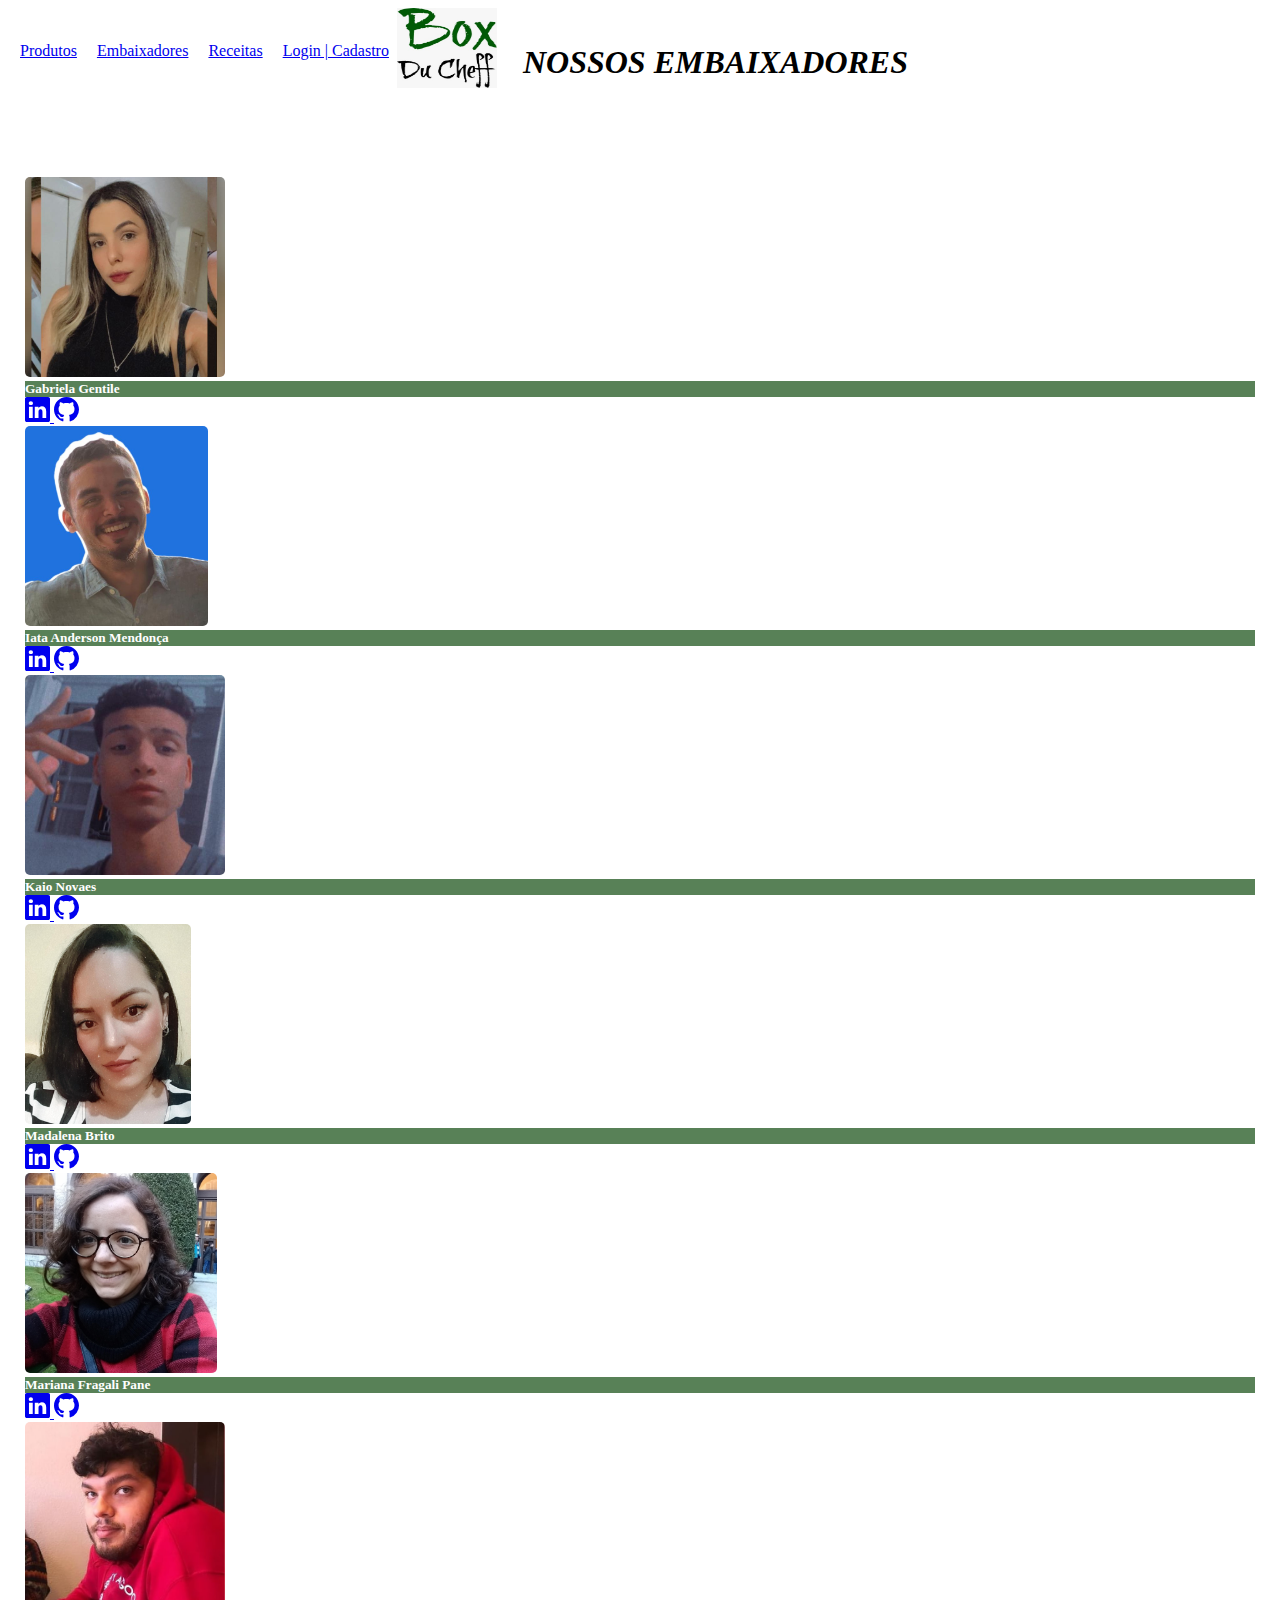
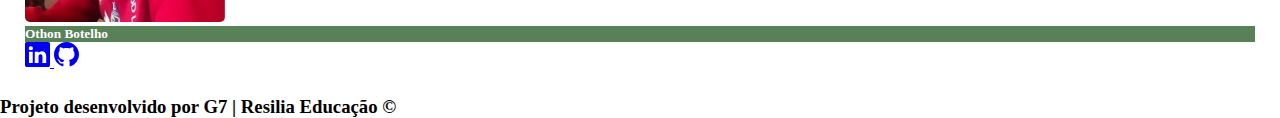
==== index.html @ c8bbc03e "inserção do footer" ====
<!DOCTYPE html>
<html lang="pt-br">
<head>
    <meta charset="UTF-8">
    <meta http-equiv="X-UA-Compatible" content="IE=edge">
    <meta name="viewport" content="width=device-width, initial-scale=1.0">
    <link rel="stylesheet" href="https://stackpath.bootstrapcdn.com/bootstrap/4.1.3/css/bootstrap.min.css" integrity="sha384-MCw98/SFnGE8fJT3GXwEOngsV7Zt27NXFoaoApmYm81iuXoPkFOJwJ8ERdknLPMO" crossorigin="anonymous">
    <link rel="stylesheet" href="css/style.css">
    <script src="https://cdn.jsdelivr.net/npm/@popperjs/core@2.10.2/dist/umd/popper.min.js" integrity="sha384-7+zCNj/IqJ95wo16oMtfsKbZ9ccEh31eOz1HGyDuCQ6wgnyJNSYdrPa03rtR1zdB" crossorigin="anonymous"></script>
    <script src="https://cdn.jsdelivr.net/npm/bootstrap@5.1.3/dist/js/bootstrap.min.js" integrity="sha384-QJHtvGhmr9XOIpI6YVutG+2QOK9T+ZnN4kzFN1RtK3zEFEIsxhlmWl5/YESvpZ13" crossorigin="anonymous"></script>
    <title>Embaixadores Du Cheff</title>
</head>
<body>
    <div>

        <header>
            <!---CONTEUDO DA TOPBAR===========-->
            <div class="topbarcontainer">
                <div class="box1">
                    <div class="texto">
                        <a id="produtos" href="#">Produtos</a>
                    </div>
                </div>
                <!----===================------>
                <div class="box2">
                    <div class="texto">
                        <a id="embaixadores" href="#">Embaixadores</a>
                    </div>
                </div>
                <!--======================-->
                <div class="box3">
                    <div class="texto">
                        <a id="receitas" href="#">Receitas</a>
                    </div>
                </div>
                <!--============================-->
                <div class="box4">
                    <div class="texto">
                        <a id="cadastro" href="#">Login | Cadastro</a>
                    </div>
                </div>
                <!--FIM DO CONTEUDO DA TOPBAR =========================-->
            </div>     
        </header>
        
        <div class="conteudo-box">
            <div class="imagem">
                <img src="Imagens/logo.jpeg" alt="" class="box-chef">
            </div>
            <div class="texto">
                <h1><i> NOSSOS EMBAIXADORES</i></h1>
            </div>
        </div>


        <div class="card-deck">

            
            <div class="card border border-success">
                <img class="card-img-top" src="Imagens/Embaixadores/Gabriela.jpeg" height="200" alt="Gabriela">
                <div class="card-body">
                <h5 class="card-title">Gabriela Gentile</h5>
                <!-- <p class="card-text">Este é um card maior com suporte a texto embaixo, que funciona como uma introdução a um conteúdo adicional. Este conteúdo é um pouco maior, para demonstração.</p> -->
                </div>
                <div class="card-footer">
                    <a href="https://www.linkedin.com/in/gabriela-gentile-5a6844150/" target="_blank">
                        <svg xmlns="https://www.w3.org/2000/svg" width="25" height="25" fill="currentColor" class="bi bi-linkedin" viewBox="0 0 16 16">
                            <path d="M0 1.146C0 .513.526 0 1.175 0h13.65C15.474 0 16 .513 16 1.146v13.708c0 .633-.526 1.146-1.175 1.146H1.175C.526 16 0 15.487 0 14.854V1.146zm4.943 12.248V6.169H2.542v7.225h2.401zm-1.2-8.212c.837 0 1.358-.554 1.358-1.248-.015-.709-.52-1.248-1.342-1.248-.822 0-1.359.54-1.359 1.248 0 .694.521 1.248 1.327 1.248h.016zm4.908 8.212V9.359c0-.216.016-.432.08-.586.173-.431.568-.878 1.232-.878.869 0 1.216.662 1.216 1.634v3.865h2.401V9.25c0-2.22-1.184-3.252-2.764-3.252-1.274 0-1.845.7-2.165 1.193v.025h-.016a5.54 5.54 0 0 1 .016-.025V6.169h-2.4c.03.678 0 7.225 0 7.225h2.4z"/>
                        </svg>
                    </a>
                    <a href="https://github.com/gabrielagentile" target="_blank">
                        <svg xmlns="http://www.w3.org/2000/svg" width="25" height="25" fill="currentColor" class="bi bi-github" viewBox="0 0 16 16">
                            <path d="M8 0C3.58 0 0 3.58 0 8c0 3.54 2.29 6.53 5.47 7.59.4.07.55-.17.55-.38 0-.19-.01-.82-.01-1.49-2.01.37-2.53-.49-2.69-.94-.09-.23-.48-.94-.82-1.13-.28-.15-.68-.52-.01-.53.63-.01 1.08.58 1.23.82.72 1.21 1.87.87 2.33.66.07-.52.28-.87.51-1.07-1.78-.2-3.64-.89-3.64-3.95 0-.87.31-1.59.82-2.15-.08-.2-.36-1.02.08-2.12 0 0 .67-.21 2.2.82.64-.18 1.32-.27 2-.27.68 0 1.36.09 2 .27 1.53-1.04 2.2-.82 2.2-.82.44 1.1.16 1.92.08 2.12.51.56.82 1.27.82 2.15 0 3.07-1.87 3.75-3.65 3.95.29.25.54.73.54 1.48 0 1.07-.01 1.93-.01 2.2 0 .21.15.46.55.38A8.012 8.012 0 0 0 16 8c0-4.42-3.58-8-8-8z"/>
                        </svg>
                    </a>
                </div>
            </div>

            <div class="card border border-success">
                <img class="card-img-top" src="Imagens/Embaixadores/Iata.jpeg" height="200" alt="Iata Anderson">
                <div class="card-body">
                <h5 class="card-title">Iata Anderson Mendonça</h5>
                <!-- <p class="card-text">Este é um card maior com suporte a texto embaixo, que funciona como uma introdução a um conteúdo adicional. Este conteúdo é um pouco maior, para demonstração.</p> -->
                </div>
                <div class="card-footer">
                    <a href="https://www.linkedin.com/in/iata-mendon%C3%A7a/" target="_blank">
                        <svg xmlns="https://www.w3.org/2000/svg" width="25" height="25" fill="currentColor" class="bi bi-linkedin" viewBox="0 0 16 16">
                            <path d="M0 1.146C0 .513.526 0 1.175 0h13.65C15.474 0 16 .513 16 1.146v13.708c0 .633-.526 1.146-1.175 1.146H1.175C.526 16 0 15.487 0 14.854V1.146zm4.943 12.248V6.169H2.542v7.225h2.401zm-1.2-8.212c.837 0 1.358-.554 1.358-1.248-.015-.709-.52-1.248-1.342-1.248-.822 0-1.359.54-1.359 1.248 0 .694.521 1.248 1.327 1.248h.016zm4.908 8.212V9.359c0-.216.016-.432.08-.586.173-.431.568-.878 1.232-.878.869 0 1.216.662 1.216 1.634v3.865h2.401V9.25c0-2.22-1.184-3.252-2.764-3.252-1.274 0-1.845.7-2.165 1.193v.025h-.016a5.54 5.54 0 0 1 .016-.025V6.169h-2.4c.03.678 0 7.225 0 7.225h2.4z"/>
                        </svg>
                    </a>
                    <a href="https://github.com/IataAnderson" target="_blank">
                        <svg xmlns="http://www.w3.org/2000/svg" width="25" height="25" fill="currentColor" class="bi bi-github" viewBox="0 0 16 16">
                            <path d="M8 0C3.58 0 0 3.58 0 8c0 3.54 2.29 6.53 5.47 7.59.4.07.55-.17.55-.38 0-.19-.01-.82-.01-1.49-2.01.37-2.53-.49-2.69-.94-.09-.23-.48-.94-.82-1.13-.28-.15-.68-.52-.01-.53.63-.01 1.08.58 1.23.82.72 1.21 1.87.87 2.33.66.07-.52.28-.87.51-1.07-1.78-.2-3.64-.89-3.64-3.95 0-.87.31-1.59.82-2.15-.08-.2-.36-1.02.08-2.12 0 0 .67-.21 2.2.82.64-.18 1.32-.27 2-.27.68 0 1.36.09 2 .27 1.53-1.04 2.2-.82 2.2-.82.44 1.1.16 1.92.08 2.12.51.56.82 1.27.82 2.15 0 3.07-1.87 3.75-3.65 3.95.29.25.54.73.54 1.48 0 1.07-.01 1.93-.01 2.2 0 .21.15.46.55.38A8.012 8.012 0 0 0 16 8c0-4.42-3.58-8-8-8z"/>
                        </svg>
                    </a>
                </div>
            </div>

            <div class="card border border-success">
                <img class="card-img-top" src="Imagens/Embaixadores/Kaio.jpeg" height="200" alt="Kaio Novaes">
                <div class="card-body">
                <h5 class="card-title">Kaio Novaes</h5>
                <!-- <p class="card-text">Este é um card maior com suporte a texto embaixo, que funciona como uma introdução a um conteúdo adicional. Este conteúdo é um pouco maior, para demonstração.</p> -->
                </div>
                <div class="card-footer">
                    <a href="https://www.linkedin.com/in/kaio-novais-1085a9200/" target="_blank">
                        <svg xmlns="https://www.w3.org/2000/svg" width="25" height="25" fill="currentColor" class="bi bi-linkedin" viewBox="0 0 16 16">
                            <path d="M0 1.146C0 .513.526 0 1.175 0h13.65C15.474 0 16 .513 16 1.146v13.708c0 .633-.526 1.146-1.175 1.146H1.175C.526 16 0 15.487 0 14.854V1.146zm4.943 12.248V6.169H2.542v7.225h2.401zm-1.2-8.212c.837 0 1.358-.554 1.358-1.248-.015-.709-.52-1.248-1.342-1.248-.822 0-1.359.54-1.359 1.248 0 .694.521 1.248 1.327 1.248h.016zm4.908 8.212V9.359c0-.216.016-.432.08-.586.173-.431.568-.878 1.232-.878.869 0 1.216.662 1.216 1.634v3.865h2.401V9.25c0-2.22-1.184-3.252-2.764-3.252-1.274 0-1.845.7-2.165 1.193v.025h-.016a5.54 5.54 0 0 1 .016-.025V6.169h-2.4c.03.678 0 7.225 0 7.225h2.4z"/>
                        </svg>
                    </a>
                    <a href="https://github.com/kaio-novais" target="_blank">
                        <svg xmlns="http://www.w3.org/2000/svg" width="25" height="25" fill="currentColor" class="bi bi-github" viewBox="0 0 16 16">
                            <path d="M8 0C3.58 0 0 3.58 0 8c0 3.54 2.29 6.53 5.47 7.59.4.07.55-.17.55-.38 0-.19-.01-.82-.01-1.49-2.01.37-2.53-.49-2.69-.94-.09-.23-.48-.94-.82-1.13-.28-.15-.68-.52-.01-.53.63-.01 1.08.58 1.23.82.72 1.21 1.87.87 2.33.66.07-.52.28-.87.51-1.07-1.78-.2-3.64-.89-3.64-3.95 0-.87.31-1.59.82-2.15-.08-.2-.36-1.02.08-2.12 0 0 .67-.21 2.2.82.64-.18 1.32-.27 2-.27.68 0 1.36.09 2 .27 1.53-1.04 2.2-.82 2.2-.82.44 1.1.16 1.92.08 2.12.51.56.82 1.27.82 2.15 0 3.07-1.87 3.75-3.65 3.95.29.25.54.73.54 1.48 0 1.07-.01 1.93-.01 2.2 0 .21.15.46.55.38A8.012 8.012 0 0 0 16 8c0-4.42-3.58-8-8-8z"/>
                        </svg>
                    </a>
                </div>
            </div>

            <div class="card border border-success">
                <img class="card-img-top" src="Imagens/Embaixadores/madalena.jpg" height="200" alt="Madalena Brito">
                <div class="card-body">
                <h5 class="card-title">Madalena Brito</h5>
                <!-- <p class="card-text">Este é um card maior com suporte a texto embaixo, que funciona como uma introdução a um conteúdo adicional. Este conteúdo é um pouco maior, para demonstração.</p> -->
                </div>
                <div class="card-footer">
                    <a href="https://www.linkedin.com/in/madalena-brito-b65a54213/" target="_blank">
                        <svg xmlns="https://www.w3.org/2000/svg" width="25" height="25" fill="currentColor" class="bi bi-linkedin" viewBox="0 0 16 16">
                            <path d="M0 1.146C0 .513.526 0 1.175 0h13.65C15.474 0 16 .513 16 1.146v13.708c0 .633-.526 1.146-1.175 1.146H1.175C.526 16 0 15.487 0 14.854V1.146zm4.943 12.248V6.169H2.542v7.225h2.401zm-1.2-8.212c.837 0 1.358-.554 1.358-1.248-.015-.709-.52-1.248-1.342-1.248-.822 0-1.359.54-1.359 1.248 0 .694.521 1.248 1.327 1.248h.016zm4.908 8.212V9.359c0-.216.016-.432.08-.586.173-.431.568-.878 1.232-.878.869 0 1.216.662 1.216 1.634v3.865h2.401V9.25c0-2.22-1.184-3.252-2.764-3.252-1.274 0-1.845.7-2.165 1.193v.025h-.016a5.54 5.54 0 0 1 .016-.025V6.169h-2.4c.03.678 0 7.225 0 7.225h2.4z"/>
                        </svg>
                    </a>
                    <a href="https://github.com/Mada-k" target="_blank">
                        <svg xmlns="http://www.w3.org/2000/svg" width="25" height="25" fill="currentColor" class="bi bi-github" viewBox="0 0 16 16">
                            <path d="M8 0C3.58 0 0 3.58 0 8c0 3.54 2.29 6.53 5.47 7.59.4.07.55-.17.55-.38 0-.19-.01-.82-.01-1.49-2.01.37-2.53-.49-2.69-.94-.09-.23-.48-.94-.82-1.13-.28-.15-.68-.52-.01-.53.63-.01 1.08.58 1.23.82.72 1.21 1.87.87 2.33.66.07-.52.28-.87.51-1.07-1.78-.2-3.64-.89-3.64-3.95 0-.87.31-1.59.82-2.15-.08-.2-.36-1.02.08-2.12 0 0 .67-.21 2.2.82.64-.18 1.32-.27 2-.27.68 0 1.36.09 2 .27 1.53-1.04 2.2-.82 2.2-.82.44 1.1.16 1.92.08 2.12.51.56.82 1.27.82 2.15 0 3.07-1.87 3.75-3.65 3.95.29.25.54.73.54 1.48 0 1.07-.01 1.93-.01 2.2 0 .21.15.46.55.38A8.012 8.012 0 0 0 16 8c0-4.42-3.58-8-8-8z"/>
                        </svg>
                    </a>
                </div>
            </div>
            
            <div class="card border border-success">
                <img class="card-img-top" src="Imagens/Embaixadores/Mariana.jpg" height="200" alt="Mariana Pane">
                <div class="card-body">
                <h5 class="card-title">Mariana Fragali Pane</h5>
                <!-- <p class="card-text">Este é um card maior com suporte a texto embaixo, que funciona como uma introdução a um conteúdo adicional. Este conteúdo é um pouco maior, para demonstração.</p> -->
                </div>
                <div class="card-footer">
                    <a href="https://www.linkedin.com/in/mariana-fragali-pane-b0b686b7/" target="_blank">
                        <svg xmlns="https://www.w3.org/2000/svg" width="25" height="25" fill="currentColor" class="bi bi-linkedin" viewBox="0 0 16 16">
                            <path d="M0 1.146C0 .513.526 0 1.175 0h13.65C15.474 0 16 .513 16 1.146v13.708c0 .633-.526 1.146-1.175 1.146H1.175C.526 16 0 15.487 0 14.854V1.146zm4.943 12.248V6.169H2.542v7.225h2.401zm-1.2-8.212c.837 0 1.358-.554 1.358-1.248-.015-.709-.52-1.248-1.342-1.248-.822 0-1.359.54-1.359 1.248 0 .694.521 1.248 1.327 1.248h.016zm4.908 8.212V9.359c0-.216.016-.432.08-.586.173-.431.568-.878 1.232-.878.869 0 1.216.662 1.216 1.634v3.865h2.401V9.25c0-2.22-1.184-3.252-2.764-3.252-1.274 0-1.845.7-2.165 1.193v.025h-.016a5.54 5.54 0 0 1 .016-.025V6.169h-2.4c.03.678 0 7.225 0 7.225h2.4z"/>
                        </svg>
                    </a>
                    <a href="https://github.com/marifpane" target="_blank">
                        <svg xmlns="http://www.w3.org/2000/svg" width="25" height="25" fill="currentColor" class="bi bi-github" viewBox="0 0 16 16">
                            <path d="M8 0C3.58 0 0 3.58 0 8c0 3.54 2.29 6.53 5.47 7.59.4.07.55-.17.55-.38 0-.19-.01-.82-.01-1.49-2.01.37-2.53-.49-2.69-.94-.09-.23-.48-.94-.82-1.13-.28-.15-.68-.52-.01-.53.63-.01 1.08.58 1.23.82.72 1.21 1.87.87 2.33.66.07-.52.28-.87.51-1.07-1.78-.2-3.64-.89-3.64-3.95 0-.87.31-1.59.82-2.15-.08-.2-.36-1.02.08-2.12 0 0 .67-.21 2.2.82.64-.18 1.32-.27 2-.27.68 0 1.36.09 2 .27 1.53-1.04 2.2-.82 2.2-.82.44 1.1.16 1.92.08 2.12.51.56.82 1.27.82 2.15 0 3.07-1.87 3.75-3.65 3.95.29.25.54.73.54 1.48 0 1.07-.01 1.93-.01 2.2 0 .21.15.46.55.38A8.012 8.012 0 0 0 16 8c0-4.42-3.58-8-8-8z"/>
                        </svg>
                    </a>                
                </div>
            </div>
            
            <div class="card border border-success">
                <img class="card-img-top" src="Imagens/Embaixadores/Othon.jpeg" height="200" alt="Othon Botelho">
                <div class="card-body">
                    <h5 class="card-title">Othon Botelho</h5>
                    <!-- <p class="card-text">Este é um card maior com suporte a texto embaixo, que funciona como uma introdução a um conteúdo adicional. Este conteúdo é um pouco maior, para demonstração.</p> -->
                </div>
                <div class="card-footer">
                    <a href="https://www.linkedin.com/in/othon-botelho-1b0972216/" target="_blank">
                        <svg xmlns="https://www.w3.org/2000/svg" width="25" height="25" fill="currentColor" class="bi bi-linkedin" viewBox="0 0 16 16">
                            <path d="M0 1.146C0 .513.526 0 1.175 0h13.65C15.474 0 16 .513 16 1.146v13.708c0 .633-.526 1.146-1.175 1.146H1.175C.526 16 0 15.487 0 14.854V1.146zm4.943 12.248V6.169H2.542v7.225h2.401zm-1.2-8.212c.837 0 1.358-.554 1.358-1.248-.015-.709-.52-1.248-1.342-1.248-.822 0-1.359.54-1.359 1.248 0 .694.521 1.248 1.327 1.248h.016zm4.908 8.212V9.359c0-.216.016-.432.08-.586.173-.431.568-.878 1.232-.878.869 0 1.216.662 1.216 1.634v3.865h2.401V9.25c0-2.22-1.184-3.252-2.764-3.252-1.274 0-1.845.7-2.165 1.193v.025h-.016a5.54 5.54 0 0 1 .016-.025V6.169h-2.4c.03.678 0 7.225 0 7.225h2.4z"/>
                        </svg>
                    </a>
                    <a href="https://github.com/Othonosb" target="_blank">
                        <svg xmlns="http://www.w3.org/2000/svg" width="25" height="25" fill="currentColor" class="bi bi-github" viewBox="0 0 16 16">
                            <path d="M8 0C3.58 0 0 3.58 0 8c0 3.54 2.29 6.53 5.47 7.59.4.07.55-.17.55-.38 0-.19-.01-.82-.01-1.49-2.01.37-2.53-.49-2.69-.94-.09-.23-.48-.94-.82-1.13-.28-.15-.68-.52-.01-.53.63-.01 1.08.58 1.23.82.72 1.21 1.87.87 2.33.66.07-.52.28-.87.51-1.07-1.78-.2-3.64-.89-3.64-3.95 0-.87.31-1.59.82-2.15-.08-.2-.36-1.02.08-2.12 0 0 .67-.21 2.2.82.64-.18 1.32-.27 2-.27.68 0 1.36.09 2 .27 1.53-1.04 2.2-.82 2.2-.82.44 1.1.16 1.92.08 2.12.51.56.82 1.27.82 2.15 0 3.07-1.87 3.75-3.65 3.95.29.25.54.73.54 1.48 0 1.07-.01 1.93-.01 2.2 0 .21.15.46.55.38A8.012 8.012 0 0 0 16 8c0-4.42-3.58-8-8-8z"/>
                        </svg>
                    </a>
                </div>
            </div>

        </div>
        
    </div>

    <footer>
        <div class="txt">
            <h3>Projeto desenvolvido por G7 | Resilia Educação &copy;</h3>
        </div>
    </footer>
    
</body>
</html>
---- css/style.css ----
*{
    margin: 0;
    padding: 0;
    box-sizing: border-box;
    font-family: 'open Sans', 'sans-serif';
}

.conteudo-box {
    display: table;
    text-align: center;
    margin: 12px 6px 6px 6px;
    padding: 2px;
}

.imagem {
    display: table-cell;
    float: left;
    margin: -6px 6px -6px 6px;
 }


 .box-chef {
    width: 100px;
    height: 80px;
}

.texto { 
    display: table-cell;
    float: left;
    margin-top: 30px;
    margin-left: 20px;
}

/* .tituloPrincipal{
    margin-top: 5%;
    padding-left: 25px;
    color: green;
    text-shadow: 2px 2px 5px green;
} */

.card{
    border-radius: 20px;
}

.card-img-top{
    border-radius: 5px;
}

.card-deck{
    padding: 25px;
    margin-top: 5%;
    color: white;
    border-radius: 20px;
}

.card-body{
    background: rgb(88, 129, 87);
    
}
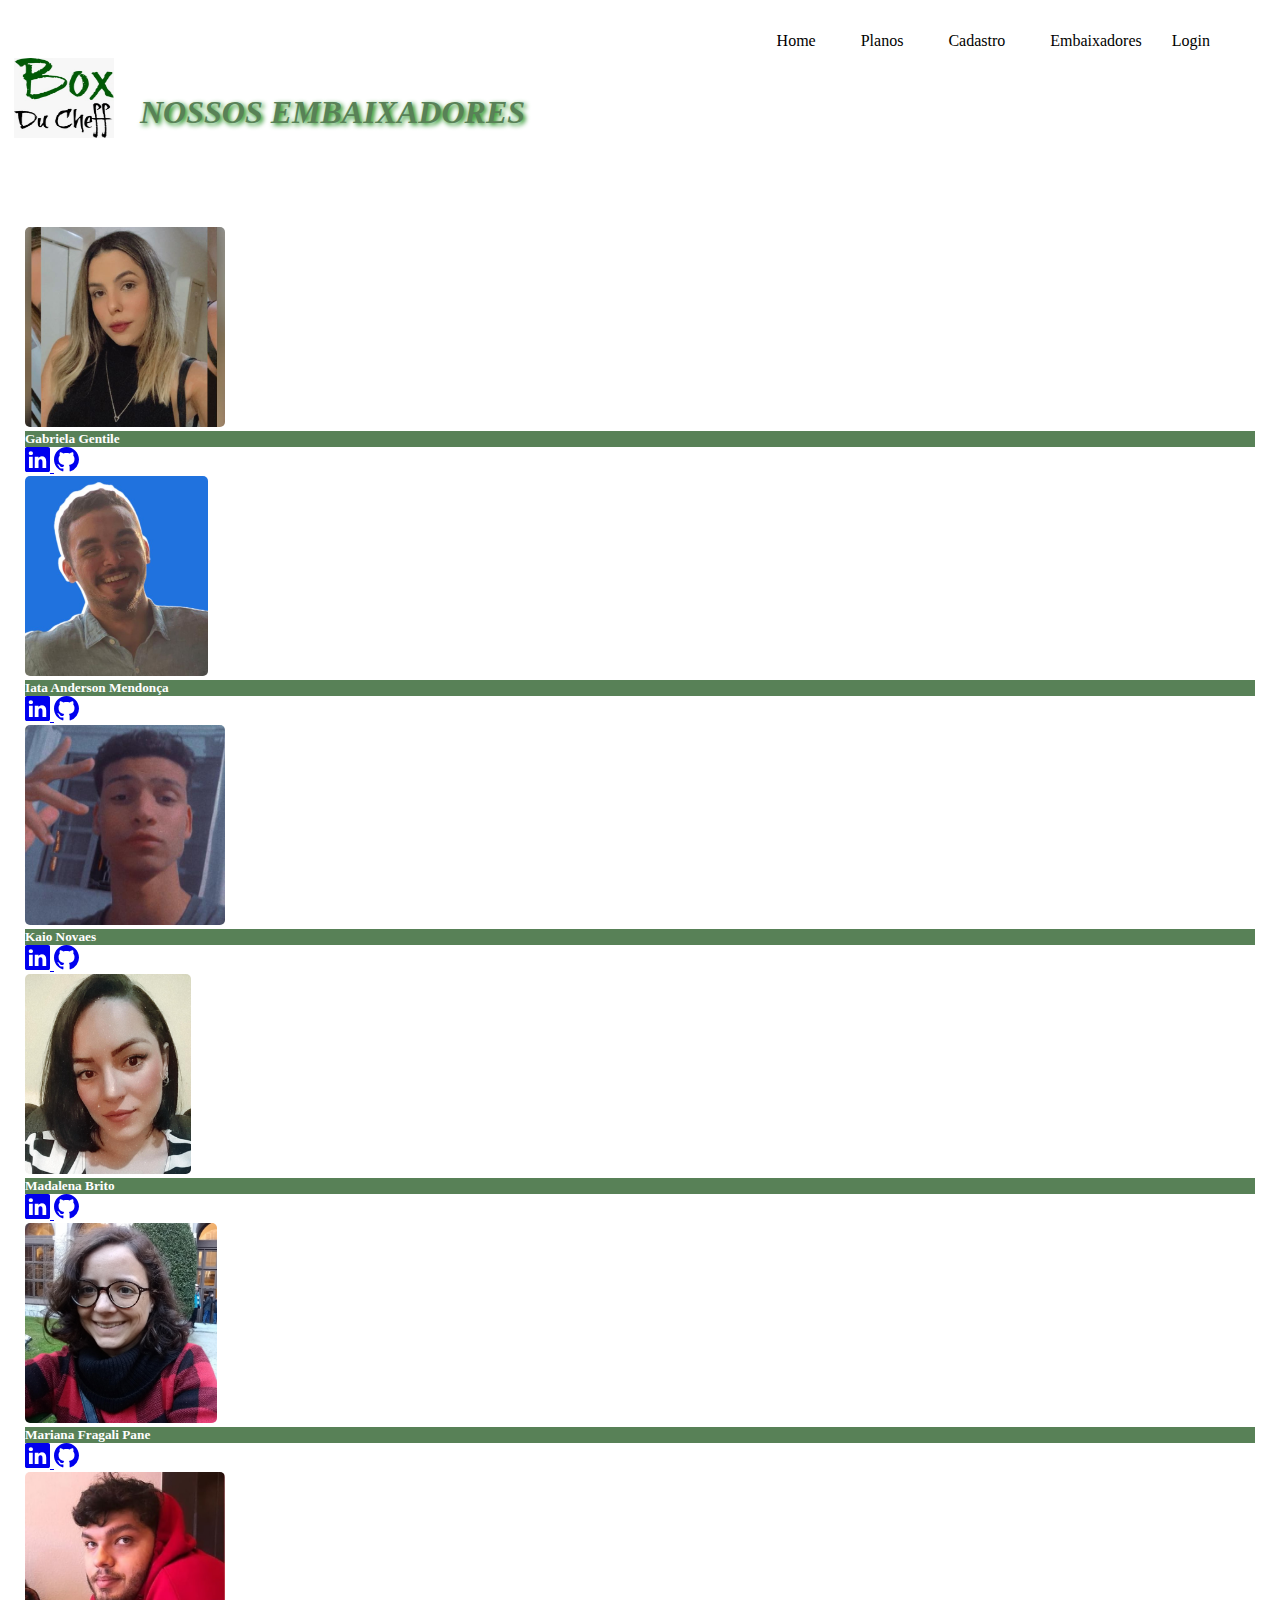
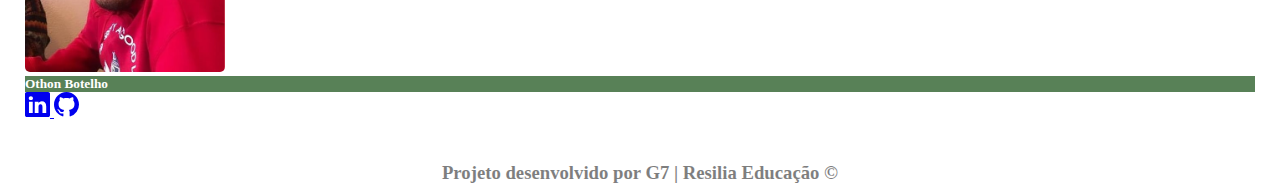
==== commit 400dc9ee: "troca da ordem do topbar" ====
--- a/index.html
+++ b/index.html
@@ -18,25 +18,31 @@
             <div class="topbarcontainer">
                 <div class="box1">
                     <div class="texto">
-                        <a id="produtos" href="#">Produtos</a>
+                        <a id="home" href="#">Home</a>
                     </div>
                 </div>
                 <!----===================------>
                 <div class="box2">
                     <div class="texto">
-                        <a id="embaixadores" href="#">Embaixadores</a>
+                        <a id="planos" href="#">Planos</a>
                     </div>
                 </div>
                 <!--======================-->
                 <div class="box3">
                     <div class="texto">
-                        <a id="receitas" href="#">Receitas</a>
+                        <a id="Cadastro" href="#">Cadastro</a>
                     </div>
                 </div>
                 <!--============================-->
                 <div class="box4">
                     <div class="texto">
-                        <a id="cadastro" href="#">Login | Cadastro</a>
+                        <a id="embaixadores" href="#">Embaixadores</a>
+                    </div>
+                </div>
+                <!--============================-->
+                <div class="box4">
+                    <div class="texto">
+                        <a id="login" href="#">Login</a>
                     </div>
                 </div>
                 <!--FIM DO CONTEUDO DA TOPBAR =========================-->
@@ -47,7 +53,7 @@
             <div class="imagem">
                 <img src="Imagens/logo.jpeg" alt="" class="box-chef">
             </div>
-            <div class="texto">
+            <div class="tituloPrincipal">
                 <h1><i> NOSSOS EMBAIXADORES</i></h1>
             </div>
         </div>
@@ -185,6 +191,6 @@
             <h3>Projeto desenvolvido por G7 | Resilia Educação &copy;</h3>
         </div>
     </footer>
-    
+
 </body>
 </html>--- a/css/style.css
+++ b/css/style.css
@@ -3,6 +3,53 @@
     padding: 0;
     box-sizing: border-box;
     font-family: 'open Sans', 'sans-serif';
+}
+
+/**=========Conteudo topBar ===============*/
+
+.topbarcontainer{
+    justify-content: flex-end;
+    display: flex;
+    margin-top: 2rem;
+    margin-right: 40px;
+}
+.texto{
+    font-size: 16px;
+    font-weight: 500;
+}
+.topbarcontainer a{
+
+    margin-right: 30px;
+    text-decoration: none;
+    color: black;
+}
+.topbarcontainer a:hover{
+    color: rgb(7, 250, 47);
+    text-decoration: underline;
+}
+
+.box1{
+    margin-right: 15px;
+    transition: 0.5s;
+    border-radius: 7px;
+    align-items: center;
+    justify-content: center;
+}
+
+.box2{
+    margin-right: 15px;
+    transition: 0.5s;
+    border-radius: 7px;
+    align-items: center;
+    justify-content: center;
+}
+
+.box3{
+    margin-right: 15px;
+    transition: 0.5s;
+    border-radius: 7px;
+    align-items: center;
+    justify-content: center;
 }
 
 .conteudo-box {
@@ -24,11 +71,13 @@
     height: 80px;
 }
 
-.texto { 
+.tituloPrincipal{ 
     display: table-cell;
     float: left;
     margin-top: 30px;
     margin-left: 20px;
+    color: rgb(88, 129, 87);
+    text-shadow: 2px 2px 5px green;
 }
 
 /* .tituloPrincipal{
@@ -57,3 +106,18 @@
     background: rgb(88, 129, 87);
     
 }
+
+/*==== FOOTER CONTENT ======*/
+.txt{
+    display: flex;
+    justify-content: center;
+    height: 50px;
+    background-color: white;
+}
+.txt h3{
+    margin-top: 16px;
+    color: black;
+    opacity: 50%;
+}
+/*===== FOOTER END CONTENT =======*/
+
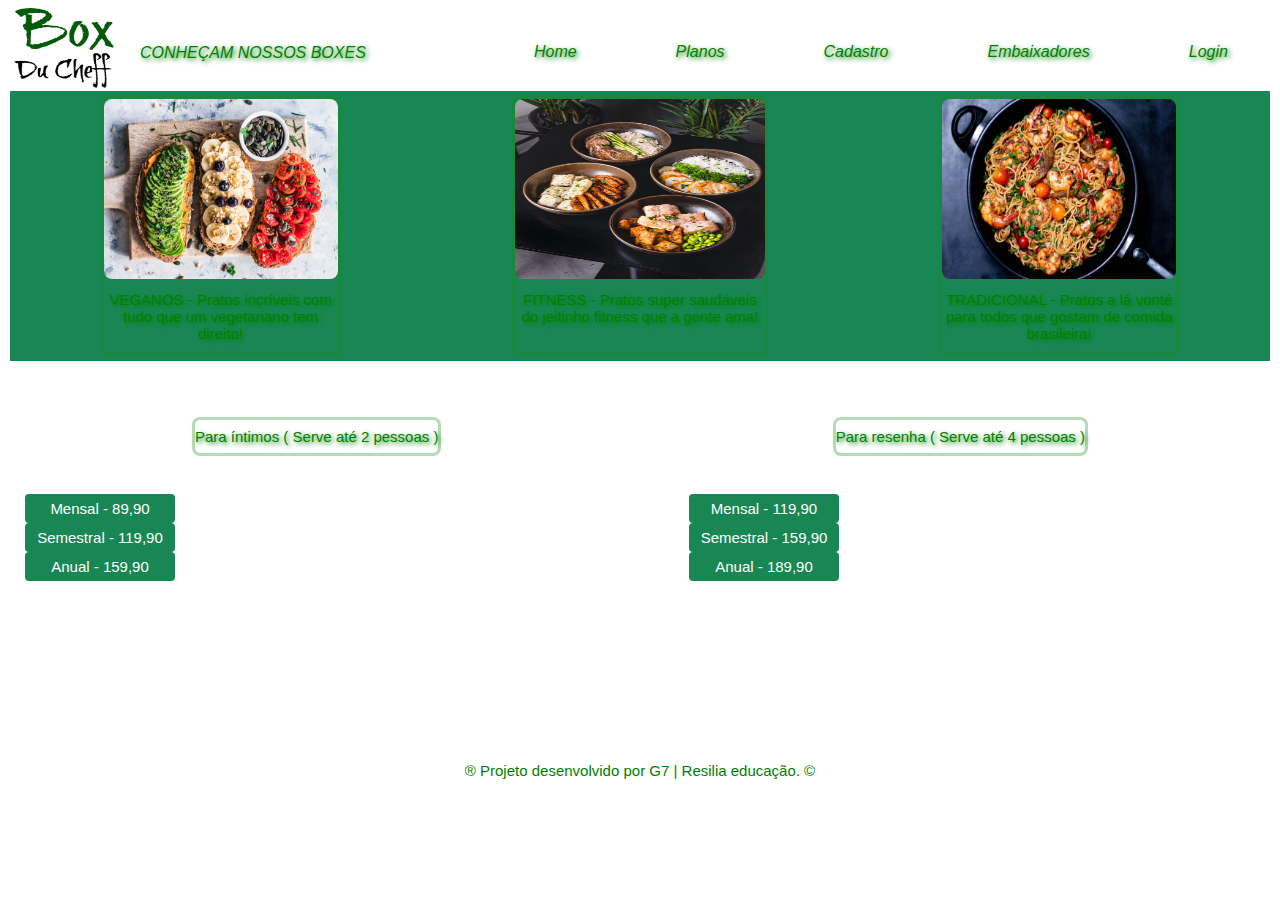
==== commit c32e49cd: "Atualizando nav bar no html e css" ====
--- a/index.html
+++ b/index.html
@@ -1,196 +1,138 @@
 <!DOCTYPE html>
 <html lang="pt-br">
+
 <head>
     <meta charset="UTF-8">
     <meta http-equiv="X-UA-Compatible" content="IE=edge">
     <meta name="viewport" content="width=device-width, initial-scale=1.0">
-    <link rel="stylesheet" href="https://stackpath.bootstrapcdn.com/bootstrap/4.1.3/css/bootstrap.min.css" integrity="sha384-MCw98/SFnGE8fJT3GXwEOngsV7Zt27NXFoaoApmYm81iuXoPkFOJwJ8ERdknLPMO" crossorigin="anonymous">
-    <link rel="stylesheet" href="css/style.css">
-    <script src="https://cdn.jsdelivr.net/npm/@popperjs/core@2.10.2/dist/umd/popper.min.js" integrity="sha384-7+zCNj/IqJ95wo16oMtfsKbZ9ccEh31eOz1HGyDuCQ6wgnyJNSYdrPa03rtR1zdB" crossorigin="anonymous"></script>
-    <script src="https://cdn.jsdelivr.net/npm/bootstrap@5.1.3/dist/js/bootstrap.min.js" integrity="sha384-QJHtvGhmr9XOIpI6YVutG+2QOK9T+ZnN4kzFN1RtK3zEFEIsxhlmWl5/YESvpZ13" crossorigin="anonymous"></script>
-    <title>Embaixadores Du Cheff</title>
+    <link href="https://cdn.jsdelivr.net/npm/bootstrap@5.1.3/dist/css/bootstrap.min.css" rel="stylesheet"
+        integrity="sha384-1BmE4kWBq78iYhFldvKuhfTAU6auU8tT94WrHftjDbrCEXSU1oBoqyl2QvZ6jIW3" crossorigin="anonymous">
+    <script src="https://cdn.jsdelivr.net/npm/@popperjs/core@2.10.2/dist/umd/popper.min.js"
+        integrity="sha384-7+zCNj/IqJ95wo16oMtfsKbZ9ccEh31eOz1HGyDuCQ6wgnyJNSYdrPa03rtR1zdB" crossorigin="anonymous">
+    </script>
+    <script src="https://cdn.jsdelivr.net/npm/bootstrap@5.1.3/dist/js/bootstrap.min.js"
+        integrity="sha384-QJHtvGhmr9XOIpI6YVutG+2QOK9T+ZnN4kzFN1RtK3zEFEIsxhlmWl5/YESvpZ13" crossorigin="anonymous">
+    </script>
+    <link rel="preconnect" href="https://fonts.googleapis.com">
+    <link rel="preconnect" href="https://fonts.gstatic.com" crossorigin>
+    <link rel="stylesheet" href="style.css">
+    <title>Planos</title>
 </head>
+
 <body>
-    <div>
-
+    <br>
+    <main>
+        <div class="conteudo-box">
+            <div class="imagem">
+                <img src="logo.png" alt="" class="box-chef">
+            </div>
+            <div class="texto">
+                <h1><i>CONHEÇAM NOSSOS BOXES</i></h1>
+            </div>
+        </div>
         <header>
             <!---CONTEUDO DA TOPBAR===========-->
             <div class="topbarcontainer">
                 <div class="box1">
                     <div class="texto">
-                        <a id="home" href="#">Home</a>
+                        <a id="home" href="#"><i> Home</i></a>
                     </div>
                 </div>
                 <!----===================------>
                 <div class="box2">
                     <div class="texto">
-                        <a id="planos" href="#">Planos</a>
+                        <a id="planos" href="#"> <i>Planos</i></a>
                     </div>
                 </div>
                 <!--======================-->
                 <div class="box3">
                     <div class="texto">
-                        <a id="Cadastro" href="#">Cadastro</a>
+                        <a id="cadastro" href="#"> <i>Cadastro</i></a>
                     </div>
                 </div>
                 <!--============================-->
                 <div class="box4">
                     <div class="texto">
-                        <a id="embaixadores" href="#">Embaixadores</a>
+                        <a id="embaixadores" href="#"><i>Embaixadores</i> </a>
                     </div>
                 </div>
                 <!--============================-->
-                <div class="box4">
+                <div class="box5">
                     <div class="texto">
-                        <a id="login" href="#">Login</a>
+                        <a id="login" href="#"><i>Login</i></a>
                     </div>
                 </div>
                 <!--FIM DO CONTEUDO DA TOPBAR =========================-->
-            </div>     
+            </div>
         </header>
-        
-        <div class="conteudo-box">
-            <div class="imagem">
-                <img src="Imagens/logo.jpeg" alt="" class="box-chef">
+        <br>
+        <div class="box-pratos">
+            <!-- card é para alterar o card inteiro -->
+            <div class="card" style="width: 15rem;">
+                <!-- card-img-top é pra mexer na imagem -->
+                <img src="pratoVegeta.jpg" class="card-img-top" alt="Vegetariano">
+                <!-- card vegetariano mexe na caixa de texto -->
+                <div class="card-vegetariano">
+                    <!-- card text mexe no próprio texto -->
+                    <p class="card-text">
+                        VEGANOS -
+                        Pratos incríveis com tudo que um vegetariano tem direito!</p>
+                </div>
             </div>
-            <div class="tituloPrincipal">
-                <h1><i> NOSSOS EMBAIXADORES</i></h1>
+            <br>
+            <div class="card" style="width: 16rem;">
+                <img src="pratoFitness.jpg" class="card-img-top" alt="Fitness">
+                <div class="card-fitness">
+                    <p class="card-text">
+                        FITNESS -
+                        Pratos super saudáveis do jeitinho fitness que a gente ama!
+                    </p>
+                </div>
+            </div>
+            <br>
+            <div class="card" style="width: 15rem;">
+                <img src="pratoTradicional.jpg" class="card-img-top" alt="Tradicional">
+                <div class="card-tradicional">
+                    <p class="card-text">
+                        TRADICIONAL -
+                        Pratos a lá vonté para todos que gostam de comida brasileira!
+                    </p>
+                </div>
+            </div>
+        </div>
+        <br> <br>
+        <div class="box-perfil">
+            <div class="card-perfil">
+                <p class="card-text">
+                    Para íntimos ( Serve até 2 pessoas )
+                </p>
+            </div>
+            <div class="card-perfil">
+                <p class="card-text"> Para resenha ( Serve até 4 pessoas )</p>
+            </div>
+        </div>
+        <br>
+        <div class="container">
+            <div class="planos">
+                <p class="botao-planos" id="mensal">Mensal - 89,90 </p>
+                <p class="botao-planos">Semestral - 119,90 </p>
+                <p class="botao-planos">Anual - 159,90 </p>
+            </div>
+            <div class="planos">
+                <p class="botao-planos" id="mensal-dois">Mensal - 119,90 </p>
+                <p class="botao-planos"> Semestral - 159,90 </p>
+                <p class="botao-planos">Anual - 189,90</p>
             </div>
         </div>
 
-
-        <div class="card-deck">
-
-            
-            <div class="card border border-success">
-                <img class="card-img-top" src="Imagens/Embaixadores/Gabriela.jpeg" height="200" alt="Gabriela">
-                <div class="card-body">
-                <h5 class="card-title">Gabriela Gentile</h5>
-                <!-- <p class="card-text">Este é um card maior com suporte a texto embaixo, que funciona como uma introdução a um conteúdo adicional. Este conteúdo é um pouco maior, para demonstração.</p> -->
-                </div>
-                <div class="card-footer">
-                    <a href="https://www.linkedin.com/in/gabriela-gentile-5a6844150/" target="_blank">
-                        <svg xmlns="https://www.w3.org/2000/svg" width="25" height="25" fill="currentColor" class="bi bi-linkedin" viewBox="0 0 16 16">
-                            <path d="M0 1.146C0 .513.526 0 1.175 0h13.65C15.474 0 16 .513 16 1.146v13.708c0 .633-.526 1.146-1.175 1.146H1.175C.526 16 0 15.487 0 14.854V1.146zm4.943 12.248V6.169H2.542v7.225h2.401zm-1.2-8.212c.837 0 1.358-.554 1.358-1.248-.015-.709-.52-1.248-1.342-1.248-.822 0-1.359.54-1.359 1.248 0 .694.521 1.248 1.327 1.248h.016zm4.908 8.212V9.359c0-.216.016-.432.08-.586.173-.431.568-.878 1.232-.878.869 0 1.216.662 1.216 1.634v3.865h2.401V9.25c0-2.22-1.184-3.252-2.764-3.252-1.274 0-1.845.7-2.165 1.193v.025h-.016a5.54 5.54 0 0 1 .016-.025V6.169h-2.4c.03.678 0 7.225 0 7.225h2.4z"/>
-                        </svg>
-                    </a>
-                    <a href="https://github.com/gabrielagentile" target="_blank">
-                        <svg xmlns="http://www.w3.org/2000/svg" width="25" height="25" fill="currentColor" class="bi bi-github" viewBox="0 0 16 16">
-                            <path d="M8 0C3.58 0 0 3.58 0 8c0 3.54 2.29 6.53 5.47 7.59.4.07.55-.17.55-.38 0-.19-.01-.82-.01-1.49-2.01.37-2.53-.49-2.69-.94-.09-.23-.48-.94-.82-1.13-.28-.15-.68-.52-.01-.53.63-.01 1.08.58 1.23.82.72 1.21 1.87.87 2.33.66.07-.52.28-.87.51-1.07-1.78-.2-3.64-.89-3.64-3.95 0-.87.31-1.59.82-2.15-.08-.2-.36-1.02.08-2.12 0 0 .67-.21 2.2.82.64-.18 1.32-.27 2-.27.68 0 1.36.09 2 .27 1.53-1.04 2.2-.82 2.2-.82.44 1.1.16 1.92.08 2.12.51.56.82 1.27.82 2.15 0 3.07-1.87 3.75-3.65 3.95.29.25.54.73.54 1.48 0 1.07-.01 1.93-.01 2.2 0 .21.15.46.55.38A8.012 8.012 0 0 0 16 8c0-4.42-3.58-8-8-8z"/>
-                        </svg>
-                    </a>
-                </div>
-            </div>
-
-            <div class="card border border-success">
-                <img class="card-img-top" src="Imagens/Embaixadores/Iata.jpeg" height="200" alt="Iata Anderson">
-                <div class="card-body">
-                <h5 class="card-title">Iata Anderson Mendonça</h5>
-                <!-- <p class="card-text">Este é um card maior com suporte a texto embaixo, que funciona como uma introdução a um conteúdo adicional. Este conteúdo é um pouco maior, para demonstração.</p> -->
-                </div>
-                <div class="card-footer">
-                    <a href="https://www.linkedin.com/in/iata-mendon%C3%A7a/" target="_blank">
-                        <svg xmlns="https://www.w3.org/2000/svg" width="25" height="25" fill="currentColor" class="bi bi-linkedin" viewBox="0 0 16 16">
-                            <path d="M0 1.146C0 .513.526 0 1.175 0h13.65C15.474 0 16 .513 16 1.146v13.708c0 .633-.526 1.146-1.175 1.146H1.175C.526 16 0 15.487 0 14.854V1.146zm4.943 12.248V6.169H2.542v7.225h2.401zm-1.2-8.212c.837 0 1.358-.554 1.358-1.248-.015-.709-.52-1.248-1.342-1.248-.822 0-1.359.54-1.359 1.248 0 .694.521 1.248 1.327 1.248h.016zm4.908 8.212V9.359c0-.216.016-.432.08-.586.173-.431.568-.878 1.232-.878.869 0 1.216.662 1.216 1.634v3.865h2.401V9.25c0-2.22-1.184-3.252-2.764-3.252-1.274 0-1.845.7-2.165 1.193v.025h-.016a5.54 5.54 0 0 1 .016-.025V6.169h-2.4c.03.678 0 7.225 0 7.225h2.4z"/>
-                        </svg>
-                    </a>
-                    <a href="https://github.com/IataAnderson" target="_blank">
-                        <svg xmlns="http://www.w3.org/2000/svg" width="25" height="25" fill="currentColor" class="bi bi-github" viewBox="0 0 16 16">
-                            <path d="M8 0C3.58 0 0 3.58 0 8c0 3.54 2.29 6.53 5.47 7.59.4.07.55-.17.55-.38 0-.19-.01-.82-.01-1.49-2.01.37-2.53-.49-2.69-.94-.09-.23-.48-.94-.82-1.13-.28-.15-.68-.52-.01-.53.63-.01 1.08.58 1.23.82.72 1.21 1.87.87 2.33.66.07-.52.28-.87.51-1.07-1.78-.2-3.64-.89-3.64-3.95 0-.87.31-1.59.82-2.15-.08-.2-.36-1.02.08-2.12 0 0 .67-.21 2.2.82.64-.18 1.32-.27 2-.27.68 0 1.36.09 2 .27 1.53-1.04 2.2-.82 2.2-.82.44 1.1.16 1.92.08 2.12.51.56.82 1.27.82 2.15 0 3.07-1.87 3.75-3.65 3.95.29.25.54.73.54 1.48 0 1.07-.01 1.93-.01 2.2 0 .21.15.46.55.38A8.012 8.012 0 0 0 16 8c0-4.42-3.58-8-8-8z"/>
-                        </svg>
-                    </a>
-                </div>
-            </div>
-
-            <div class="card border border-success">
-                <img class="card-img-top" src="Imagens/Embaixadores/Kaio.jpeg" height="200" alt="Kaio Novaes">
-                <div class="card-body">
-                <h5 class="card-title">Kaio Novaes</h5>
-                <!-- <p class="card-text">Este é um card maior com suporte a texto embaixo, que funciona como uma introdução a um conteúdo adicional. Este conteúdo é um pouco maior, para demonstração.</p> -->
-                </div>
-                <div class="card-footer">
-                    <a href="https://www.linkedin.com/in/kaio-novais-1085a9200/" target="_blank">
-                        <svg xmlns="https://www.w3.org/2000/svg" width="25" height="25" fill="currentColor" class="bi bi-linkedin" viewBox="0 0 16 16">
-                            <path d="M0 1.146C0 .513.526 0 1.175 0h13.65C15.474 0 16 .513 16 1.146v13.708c0 .633-.526 1.146-1.175 1.146H1.175C.526 16 0 15.487 0 14.854V1.146zm4.943 12.248V6.169H2.542v7.225h2.401zm-1.2-8.212c.837 0 1.358-.554 1.358-1.248-.015-.709-.52-1.248-1.342-1.248-.822 0-1.359.54-1.359 1.248 0 .694.521 1.248 1.327 1.248h.016zm4.908 8.212V9.359c0-.216.016-.432.08-.586.173-.431.568-.878 1.232-.878.869 0 1.216.662 1.216 1.634v3.865h2.401V9.25c0-2.22-1.184-3.252-2.764-3.252-1.274 0-1.845.7-2.165 1.193v.025h-.016a5.54 5.54 0 0 1 .016-.025V6.169h-2.4c.03.678 0 7.225 0 7.225h2.4z"/>
-                        </svg>
-                    </a>
-                    <a href="https://github.com/kaio-novais" target="_blank">
-                        <svg xmlns="http://www.w3.org/2000/svg" width="25" height="25" fill="currentColor" class="bi bi-github" viewBox="0 0 16 16">
-                            <path d="M8 0C3.58 0 0 3.58 0 8c0 3.54 2.29 6.53 5.47 7.59.4.07.55-.17.55-.38 0-.19-.01-.82-.01-1.49-2.01.37-2.53-.49-2.69-.94-.09-.23-.48-.94-.82-1.13-.28-.15-.68-.52-.01-.53.63-.01 1.08.58 1.23.82.72 1.21 1.87.87 2.33.66.07-.52.28-.87.51-1.07-1.78-.2-3.64-.89-3.64-3.95 0-.87.31-1.59.82-2.15-.08-.2-.36-1.02.08-2.12 0 0 .67-.21 2.2.82.64-.18 1.32-.27 2-.27.68 0 1.36.09 2 .27 1.53-1.04 2.2-.82 2.2-.82.44 1.1.16 1.92.08 2.12.51.56.82 1.27.82 2.15 0 3.07-1.87 3.75-3.65 3.95.29.25.54.73.54 1.48 0 1.07-.01 1.93-.01 2.2 0 .21.15.46.55.38A8.012 8.012 0 0 0 16 8c0-4.42-3.58-8-8-8z"/>
-                        </svg>
-                    </a>
-                </div>
-            </div>
-
-            <div class="card border border-success">
-                <img class="card-img-top" src="Imagens/Embaixadores/madalena.jpg" height="200" alt="Madalena Brito">
-                <div class="card-body">
-                <h5 class="card-title">Madalena Brito</h5>
-                <!-- <p class="card-text">Este é um card maior com suporte a texto embaixo, que funciona como uma introdução a um conteúdo adicional. Este conteúdo é um pouco maior, para demonstração.</p> -->
-                </div>
-                <div class="card-footer">
-                    <a href="https://www.linkedin.com/in/madalena-brito-b65a54213/" target="_blank">
-                        <svg xmlns="https://www.w3.org/2000/svg" width="25" height="25" fill="currentColor" class="bi bi-linkedin" viewBox="0 0 16 16">
-                            <path d="M0 1.146C0 .513.526 0 1.175 0h13.65C15.474 0 16 .513 16 1.146v13.708c0 .633-.526 1.146-1.175 1.146H1.175C.526 16 0 15.487 0 14.854V1.146zm4.943 12.248V6.169H2.542v7.225h2.401zm-1.2-8.212c.837 0 1.358-.554 1.358-1.248-.015-.709-.52-1.248-1.342-1.248-.822 0-1.359.54-1.359 1.248 0 .694.521 1.248 1.327 1.248h.016zm4.908 8.212V9.359c0-.216.016-.432.08-.586.173-.431.568-.878 1.232-.878.869 0 1.216.662 1.216 1.634v3.865h2.401V9.25c0-2.22-1.184-3.252-2.764-3.252-1.274 0-1.845.7-2.165 1.193v.025h-.016a5.54 5.54 0 0 1 .016-.025V6.169h-2.4c.03.678 0 7.225 0 7.225h2.4z"/>
-                        </svg>
-                    </a>
-                    <a href="https://github.com/Mada-k" target="_blank">
-                        <svg xmlns="http://www.w3.org/2000/svg" width="25" height="25" fill="currentColor" class="bi bi-github" viewBox="0 0 16 16">
-                            <path d="M8 0C3.58 0 0 3.58 0 8c0 3.54 2.29 6.53 5.47 7.59.4.07.55-.17.55-.38 0-.19-.01-.82-.01-1.49-2.01.37-2.53-.49-2.69-.94-.09-.23-.48-.94-.82-1.13-.28-.15-.68-.52-.01-.53.63-.01 1.08.58 1.23.82.72 1.21 1.87.87 2.33.66.07-.52.28-.87.51-1.07-1.78-.2-3.64-.89-3.64-3.95 0-.87.31-1.59.82-2.15-.08-.2-.36-1.02.08-2.12 0 0 .67-.21 2.2.82.64-.18 1.32-.27 2-.27.68 0 1.36.09 2 .27 1.53-1.04 2.2-.82 2.2-.82.44 1.1.16 1.92.08 2.12.51.56.82 1.27.82 2.15 0 3.07-1.87 3.75-3.65 3.95.29.25.54.73.54 1.48 0 1.07-.01 1.93-.01 2.2 0 .21.15.46.55.38A8.012 8.012 0 0 0 16 8c0-4.42-3.58-8-8-8z"/>
-                        </svg>
-                    </a>
-                </div>
-            </div>
-            
-            <div class="card border border-success">
-                <img class="card-img-top" src="Imagens/Embaixadores/Mariana.jpg" height="200" alt="Mariana Pane">
-                <div class="card-body">
-                <h5 class="card-title">Mariana Fragali Pane</h5>
-                <!-- <p class="card-text">Este é um card maior com suporte a texto embaixo, que funciona como uma introdução a um conteúdo adicional. Este conteúdo é um pouco maior, para demonstração.</p> -->
-                </div>
-                <div class="card-footer">
-                    <a href="https://www.linkedin.com/in/mariana-fragali-pane-b0b686b7/" target="_blank">
-                        <svg xmlns="https://www.w3.org/2000/svg" width="25" height="25" fill="currentColor" class="bi bi-linkedin" viewBox="0 0 16 16">
-                            <path d="M0 1.146C0 .513.526 0 1.175 0h13.65C15.474 0 16 .513 16 1.146v13.708c0 .633-.526 1.146-1.175 1.146H1.175C.526 16 0 15.487 0 14.854V1.146zm4.943 12.248V6.169H2.542v7.225h2.401zm-1.2-8.212c.837 0 1.358-.554 1.358-1.248-.015-.709-.52-1.248-1.342-1.248-.822 0-1.359.54-1.359 1.248 0 .694.521 1.248 1.327 1.248h.016zm4.908 8.212V9.359c0-.216.016-.432.08-.586.173-.431.568-.878 1.232-.878.869 0 1.216.662 1.216 1.634v3.865h2.401V9.25c0-2.22-1.184-3.252-2.764-3.252-1.274 0-1.845.7-2.165 1.193v.025h-.016a5.54 5.54 0 0 1 .016-.025V6.169h-2.4c.03.678 0 7.225 0 7.225h2.4z"/>
-                        </svg>
-                    </a>
-                    <a href="https://github.com/marifpane" target="_blank">
-                        <svg xmlns="http://www.w3.org/2000/svg" width="25" height="25" fill="currentColor" class="bi bi-github" viewBox="0 0 16 16">
-                            <path d="M8 0C3.58 0 0 3.58 0 8c0 3.54 2.29 6.53 5.47 7.59.4.07.55-.17.55-.38 0-.19-.01-.82-.01-1.49-2.01.37-2.53-.49-2.69-.94-.09-.23-.48-.94-.82-1.13-.28-.15-.68-.52-.01-.53.63-.01 1.08.58 1.23.82.72 1.21 1.87.87 2.33.66.07-.52.28-.87.51-1.07-1.78-.2-3.64-.89-3.64-3.95 0-.87.31-1.59.82-2.15-.08-.2-.36-1.02.08-2.12 0 0 .67-.21 2.2.82.64-.18 1.32-.27 2-.27.68 0 1.36.09 2 .27 1.53-1.04 2.2-.82 2.2-.82.44 1.1.16 1.92.08 2.12.51.56.82 1.27.82 2.15 0 3.07-1.87 3.75-3.65 3.95.29.25.54.73.54 1.48 0 1.07-.01 1.93-.01 2.2 0 .21.15.46.55.38A8.012 8.012 0 0 0 16 8c0-4.42-3.58-8-8-8z"/>
-                        </svg>
-                    </a>                
-                </div>
-            </div>
-            
-            <div class="card border border-success">
-                <img class="card-img-top" src="Imagens/Embaixadores/Othon.jpeg" height="200" alt="Othon Botelho">
-                <div class="card-body">
-                    <h5 class="card-title">Othon Botelho</h5>
-                    <!-- <p class="card-text">Este é um card maior com suporte a texto embaixo, que funciona como uma introdução a um conteúdo adicional. Este conteúdo é um pouco maior, para demonstração.</p> -->
-                </div>
-                <div class="card-footer">
-                    <a href="https://www.linkedin.com/in/othon-botelho-1b0972216/" target="_blank">
-                        <svg xmlns="https://www.w3.org/2000/svg" width="25" height="25" fill="currentColor" class="bi bi-linkedin" viewBox="0 0 16 16">
-                            <path d="M0 1.146C0 .513.526 0 1.175 0h13.65C15.474 0 16 .513 16 1.146v13.708c0 .633-.526 1.146-1.175 1.146H1.175C.526 16 0 15.487 0 14.854V1.146zm4.943 12.248V6.169H2.542v7.225h2.401zm-1.2-8.212c.837 0 1.358-.554 1.358-1.248-.015-.709-.52-1.248-1.342-1.248-.822 0-1.359.54-1.359 1.248 0 .694.521 1.248 1.327 1.248h.016zm4.908 8.212V9.359c0-.216.016-.432.08-.586.173-.431.568-.878 1.232-.878.869 0 1.216.662 1.216 1.634v3.865h2.401V9.25c0-2.22-1.184-3.252-2.764-3.252-1.274 0-1.845.7-2.165 1.193v.025h-.016a5.54 5.54 0 0 1 .016-.025V6.169h-2.4c.03.678 0 7.225 0 7.225h2.4z"/>
-                        </svg>
-                    </a>
-                    <a href="https://github.com/Othonosb" target="_blank">
-                        <svg xmlns="http://www.w3.org/2000/svg" width="25" height="25" fill="currentColor" class="bi bi-github" viewBox="0 0 16 16">
-                            <path d="M8 0C3.58 0 0 3.58 0 8c0 3.54 2.29 6.53 5.47 7.59.4.07.55-.17.55-.38 0-.19-.01-.82-.01-1.49-2.01.37-2.53-.49-2.69-.94-.09-.23-.48-.94-.82-1.13-.28-.15-.68-.52-.01-.53.63-.01 1.08.58 1.23.82.72 1.21 1.87.87 2.33.66.07-.52.28-.87.51-1.07-1.78-.2-3.64-.89-3.64-3.95 0-.87.31-1.59.82-2.15-.08-.2-.36-1.02.08-2.12 0 0 .67-.21 2.2.82.64-.18 1.32-.27 2-.27.68 0 1.36.09 2 .27 1.53-1.04 2.2-.82 2.2-.82.44 1.1.16 1.92.08 2.12.51.56.82 1.27.82 2.15 0 3.07-1.87 3.75-3.65 3.95.29.25.54.73.54 1.48 0 1.07-.01 1.93-.01 2.2 0 .21.15.46.55.38A8.012 8.012 0 0 0 16 8c0-4.42-3.58-8-8-8z"/>
-                        </svg>
-                    </a>
-                </div>
-            </div>
-
-        </div>
-        
-    </div>
-
+    </main>
+    <br>
     <footer>
-        <div class="txt">
-            <h3>Projeto desenvolvido por G7 | Resilia Educação &copy;</h3>
-        </div>
+        <p>
+            &reg; Projeto desenvolvido por G7 | Resilia educação. &copy;
+        </p>
     </footer>
 
 </body>
+
 </html>--- a/style.css
+++ b/style.css
@@ -0,0 +1,243 @@
+* {
+    margin: 0;
+    padding: 0;
+    box-sizing: border-box;
+}
+
+
+img {
+    width: 150px;
+    height: 180px;
+}
+
+p {
+    font-family: 'Open Sans', sans-serif;
+    font-size: 15px;
+}
+
+h1 {
+    display: flex;
+    font-family: 'Open Sans', sans-serif;
+    font-size: 16px;
+    font-weight: 500;
+    color: green ;
+    text-shadow: 2px 2px 5px green;
+}
+
+/**=========Conteudo topBar ===============*/
+.topbarcontainer{
+    display: flex;
+    justify-content:flex-end;
+    align-items: flex-end;
+    margin-top: -8.5%;
+    margin-right: 0.4%;
+}
+.texto{
+    font-size: 16px;
+    font-weight: 500;
+    font-family: 'Open Sans', sans-serif;
+}
+ .topbarcontainer a{ 
+    float: left; 
+    margin-top: 26px;
+    margin-right: 30px;
+    margin-left: 30px;
+    padding: 2px;
+    text-decoration: none;
+    font-family: 'Open Sans', sans-serif;
+    font-size: 16px;
+    font-weight: 500;
+    color: green;
+    text-shadow: 2px 2px 5px green;
+}
+
+.topbarcontainer a:hover{
+    color: rgb(7, 250, 47);
+    text-decoration: underline;
+}
+
+.box1{
+    margin-right: 15px;
+    transition: 0.5s;
+    border-radius: 7px;
+    align-items: center;
+    justify-content: center;
+}
+
+.box2{
+    margin-right: 15px;
+    transition: 0.5s;
+    border-radius: 7px;
+    align-items: center;
+    justify-content: center;
+}
+
+.box3{
+    margin-right: 15px;
+    transition: 0.5s;
+    border-radius: 7px;
+    align-items: center;
+    justify-content: center;
+}
+
+.box4{
+    margin-right: 15px;
+    transition: 0.5s;
+    border-radius: 7px;
+    align-items: center;
+    justify-content: center;
+}
+
+.box5{
+    margin-right: 15px;
+    transition: 0.5s;
+    border-radius: 7px;
+    align-items: center;
+    justify-content: center; 
+}
+/*====CONTEUDO TOPBAR======*/
+
+/*--------conteudo BoxduCheff e H1-------*/
+.conteudo-box {
+    display: table;
+    text-align: center;
+    margin: -6px 6px 6px 6px;
+    padding: 2px;
+}
+
+.imagem {
+    display: table-cell;
+    float: left;
+    margin: -6px 6px -6px 6px;
+}
+
+.box-chef { 
+    width: 100px;
+    height: 80px;
+}
+
+.texto { 
+    display: table-cell;
+    float: left;
+    margin-top: 30px;
+    margin-left: 20px;
+}
+/*--------------------------------*/
+
+/*--------conteudo box-pratos-----*/
+.box-pratos {
+    display: flex;
+    align-items: center;
+    justify-content: space-evenly;
+    background-color: #198754;
+    margin: 10px 10px 20px 10px;
+    padding: 5px;
+}
+
+.card {
+    background-clip: border-box;
+    border: 3px solid rgba(18, 145, 18, 0.315);
+    width: 300px;
+    height: 260px;
+    border-radius: 0.50rem;
+    -moz-transition: all 0.3s;
+    -webkit-transition: all 0.3s;
+    transition: all 0.3s;
+}
+
+.card:hover {
+    -moz-transform: scale(1.1);
+    -webkit-transform: scale(1.1);
+    transform: scale(1.1);
+}
+
+.card-img-top {
+    width: 100%;
+    border-radius: 0.50rem;
+}
+/*----------conteudo box-pratos-------*/
+
+/*---------conteudo perfil------------*/
+.box-perfil {
+    display: flex;
+    align-items: center;
+    justify-content: space-between;
+    width: 70%;
+    margin: 0 auto;
+    color: green;
+    text-shadow: 2px 2px 5px green;
+    -moz-transition: all 0.3s;
+    -webkit-transition: all 0.3s;
+    transition: all 0.3s;
+}
+
+.card-perfil:hover {
+    -moz-transform: scale(1.1);
+    -webkit-transform: scale(1.1);
+    transform: scale(1.1);
+}
+
+.card-perfil {
+    border: 3px solid rgba(18, 145, 18, 0.315);
+    border-radius: 0.50rem; 
+}
+
+.card-text {
+    text-align: center;
+    padding: 8px 0px;
+    color: green;
+    text-shadow: 2px 2px 5px green;
+}
+/*--------------------------------*/
+
+/*---------conteúdo de planos--------*/
+.container {
+    display: flex;
+    justify-content: space-between;
+    width: 67.5%;
+    height: 250px; 
+}
+
+.planos {
+    display: flex;
+    flex-direction: column;
+    align-items: center;
+    width: 200px;
+    height: 250px;
+}
+/*-----------------------------------*/
+
+/*---------conteudo botões-----------*/
+.botao-planos {
+    color: white;
+    background-color: #198754;
+    width: 150px;
+    border-radius: 4px;
+    text-align: center;
+    padding: 6px 0px;
+    -moz-transition: all 0.3s;
+    -webkit-transition: all 0.3s;
+    transition: all 0.3s;
+}
+
+.botao-planos:hover {
+    -moz-transform: scale(1.1);
+    -webkit-transform: scale(1.1);
+    transform: scale(1.1);
+}
+
+#mensal, #mensal-dois {
+    margin-top: 20px;
+}
+/*--------------------------------*/
+
+/*---------- footer ---------------*/
+footer {
+    display: flex;
+    align-items: center;
+    flex-direction: column;
+    text-align: start;
+    color: green;
+    margin: 20px;
+}
+
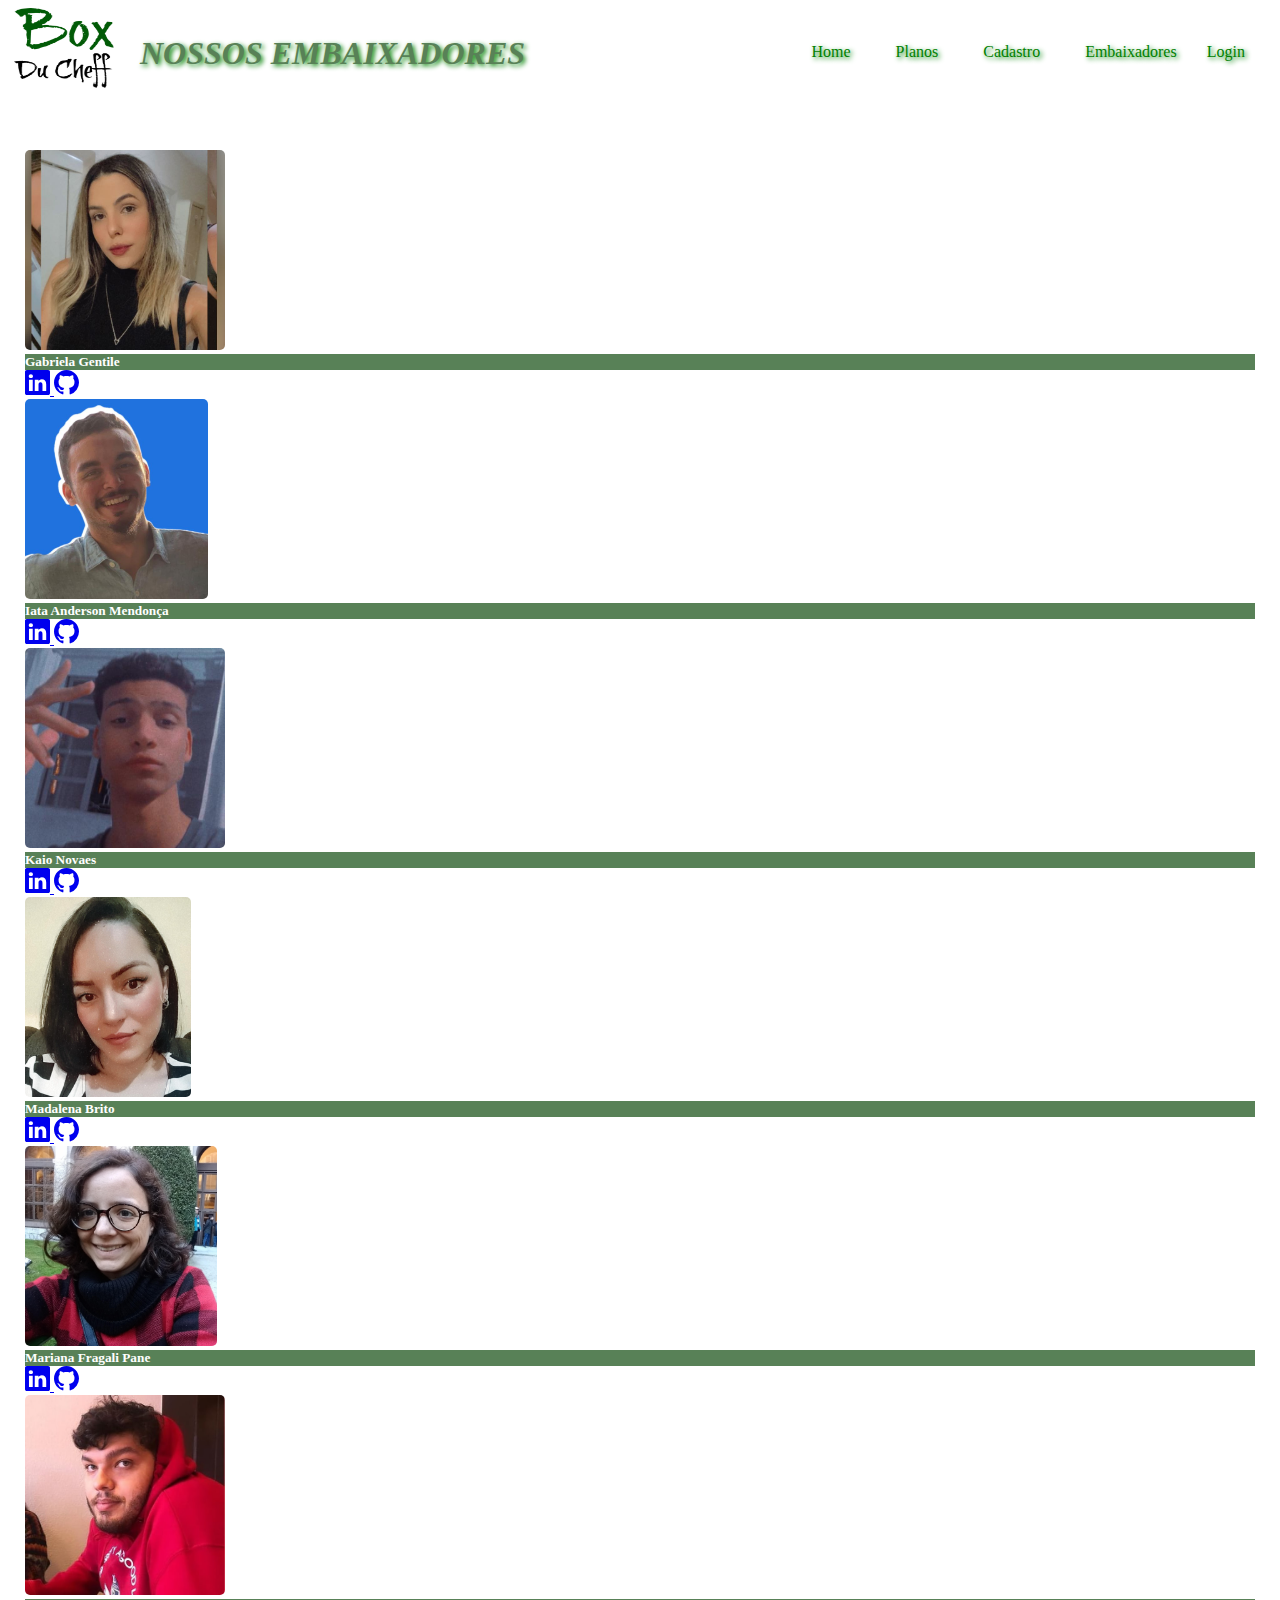
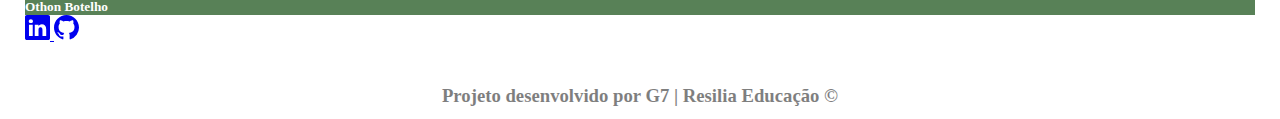
==== commit 956362aa: "troca do logo.jpge por logo.png" ====
--- a/index.html
+++ b/index.html
@@ -1,138 +1,196 @@
 <!DOCTYPE html>
 <html lang="pt-br">
-
 <head>
     <meta charset="UTF-8">
     <meta http-equiv="X-UA-Compatible" content="IE=edge">
     <meta name="viewport" content="width=device-width, initial-scale=1.0">
-    <link href="https://cdn.jsdelivr.net/npm/bootstrap@5.1.3/dist/css/bootstrap.min.css" rel="stylesheet"
-        integrity="sha384-1BmE4kWBq78iYhFldvKuhfTAU6auU8tT94WrHftjDbrCEXSU1oBoqyl2QvZ6jIW3" crossorigin="anonymous">
-    <script src="https://cdn.jsdelivr.net/npm/@popperjs/core@2.10.2/dist/umd/popper.min.js"
-        integrity="sha384-7+zCNj/IqJ95wo16oMtfsKbZ9ccEh31eOz1HGyDuCQ6wgnyJNSYdrPa03rtR1zdB" crossorigin="anonymous">
-    </script>
-    <script src="https://cdn.jsdelivr.net/npm/bootstrap@5.1.3/dist/js/bootstrap.min.js"
-        integrity="sha384-QJHtvGhmr9XOIpI6YVutG+2QOK9T+ZnN4kzFN1RtK3zEFEIsxhlmWl5/YESvpZ13" crossorigin="anonymous">
-    </script>
-    <link rel="preconnect" href="https://fonts.googleapis.com">
-    <link rel="preconnect" href="https://fonts.gstatic.com" crossorigin>
-    <link rel="stylesheet" href="style.css">
-    <title>Planos</title>
+    <link rel="stylesheet" href="https://stackpath.bootstrapcdn.com/bootstrap/4.1.3/css/bootstrap.min.css" integrity="sha384-MCw98/SFnGE8fJT3GXwEOngsV7Zt27NXFoaoApmYm81iuXoPkFOJwJ8ERdknLPMO" crossorigin="anonymous">
+    <link rel="stylesheet" href="css/style.css">
+    <script src="https://cdn.jsdelivr.net/npm/@popperjs/core@2.10.2/dist/umd/popper.min.js" integrity="sha384-7+zCNj/IqJ95wo16oMtfsKbZ9ccEh31eOz1HGyDuCQ6wgnyJNSYdrPa03rtR1zdB" crossorigin="anonymous"></script>
+    <script src="https://cdn.jsdelivr.net/npm/bootstrap@5.1.3/dist/js/bootstrap.min.js" integrity="sha384-QJHtvGhmr9XOIpI6YVutG+2QOK9T+ZnN4kzFN1RtK3zEFEIsxhlmWl5/YESvpZ13" crossorigin="anonymous"></script>
+    <title>Embaixadores Du Cheff</title>
 </head>
-
 <body>
-    <br>
-    <main>
+    <div>
+        
         <div class="conteudo-box">
             <div class="imagem">
-                <img src="logo.png" alt="" class="box-chef">
+                <img src="Imagens/logo.png" alt="" class="box-chef">
             </div>
-            <div class="texto">
-                <h1><i>CONHEÇAM NOSSOS BOXES</i></h1>
+            <div class="tituloPrincipal">
+                <h1><i> NOSSOS EMBAIXADORES</i></h1>
             </div>
         </div>
+
         <header>
             <!---CONTEUDO DA TOPBAR===========-->
             <div class="topbarcontainer">
                 <div class="box1">
                     <div class="texto">
-                        <a id="home" href="#"><i> Home</i></a>
+                        <a id="home" href="#">Home</a>
                     </div>
                 </div>
                 <!----===================------>
                 <div class="box2">
                     <div class="texto">
-                        <a id="planos" href="#"> <i>Planos</i></a>
+                        <a id="planos" href="#">Planos</a>
                     </div>
                 </div>
                 <!--======================-->
                 <div class="box3">
                     <div class="texto">
-                        <a id="cadastro" href="#"> <i>Cadastro</i></a>
+                        <a id="Cadastro" href="#">Cadastro</a>
                     </div>
                 </div>
                 <!--============================-->
                 <div class="box4">
                     <div class="texto">
-                        <a id="embaixadores" href="#"><i>Embaixadores</i> </a>
+                        <a id="embaixadores" href="#">Embaixadores</a>
                     </div>
                 </div>
                 <!--============================-->
-                <div class="box5">
+                <div class="box4">
                     <div class="texto">
-                        <a id="login" href="#"><i>Login</i></a>
+                        <a id="login" href="#">Login</a>
                     </div>
                 </div>
                 <!--FIM DO CONTEUDO DA TOPBAR =========================-->
-            </div>
+            </div>     
         </header>
-        <br>
-        <div class="box-pratos">
-            <!-- card é para alterar o card inteiro -->
-            <div class="card" style="width: 15rem;">
-                <!-- card-img-top é pra mexer na imagem -->
-                <img src="pratoVegeta.jpg" class="card-img-top" alt="Vegetariano">
-                <!-- card vegetariano mexe na caixa de texto -->
-                <div class="card-vegetariano">
-                    <!-- card text mexe no próprio texto -->
-                    <p class="card-text">
-                        VEGANOS -
-                        Pratos incríveis com tudo que um vegetariano tem direito!</p>
+
+
+        <div class="card-deck">
+
+            
+            <div class="card border border-success">
+                <img class="card-img-top" src="Imagens/Embaixadores/Gabriela.jpeg" height="200" alt="Gabriela">
+                <div class="card-body">
+                <h5 class="card-title">Gabriela Gentile</h5>
+                <!-- <p class="card-text">Este é um card maior com suporte a texto embaixo, que funciona como uma introdução a um conteúdo adicional. Este conteúdo é um pouco maior, para demonstração.</p> -->
+                </div>
+                <div class="card-footer">
+                    <a href="https://www.linkedin.com/in/gabriela-gentile-5a6844150/" target="_blank">
+                        <svg xmlns="https://www.w3.org/2000/svg" width="25" height="25" fill="currentColor" class="bi bi-linkedin" viewBox="0 0 16 16">
+                            <path d="M0 1.146C0 .513.526 0 1.175 0h13.65C15.474 0 16 .513 16 1.146v13.708c0 .633-.526 1.146-1.175 1.146H1.175C.526 16 0 15.487 0 14.854V1.146zm4.943 12.248V6.169H2.542v7.225h2.401zm-1.2-8.212c.837 0 1.358-.554 1.358-1.248-.015-.709-.52-1.248-1.342-1.248-.822 0-1.359.54-1.359 1.248 0 .694.521 1.248 1.327 1.248h.016zm4.908 8.212V9.359c0-.216.016-.432.08-.586.173-.431.568-.878 1.232-.878.869 0 1.216.662 1.216 1.634v3.865h2.401V9.25c0-2.22-1.184-3.252-2.764-3.252-1.274 0-1.845.7-2.165 1.193v.025h-.016a5.54 5.54 0 0 1 .016-.025V6.169h-2.4c.03.678 0 7.225 0 7.225h2.4z"/>
+                        </svg>
+                    </a>
+                    <a href="https://github.com/gabrielagentile" target="_blank">
+                        <svg xmlns="http://www.w3.org/2000/svg" width="25" height="25" fill="currentColor" class="bi bi-github" viewBox="0 0 16 16">
+                            <path d="M8 0C3.58 0 0 3.58 0 8c0 3.54 2.29 6.53 5.47 7.59.4.07.55-.17.55-.38 0-.19-.01-.82-.01-1.49-2.01.37-2.53-.49-2.69-.94-.09-.23-.48-.94-.82-1.13-.28-.15-.68-.52-.01-.53.63-.01 1.08.58 1.23.82.72 1.21 1.87.87 2.33.66.07-.52.28-.87.51-1.07-1.78-.2-3.64-.89-3.64-3.95 0-.87.31-1.59.82-2.15-.08-.2-.36-1.02.08-2.12 0 0 .67-.21 2.2.82.64-.18 1.32-.27 2-.27.68 0 1.36.09 2 .27 1.53-1.04 2.2-.82 2.2-.82.44 1.1.16 1.92.08 2.12.51.56.82 1.27.82 2.15 0 3.07-1.87 3.75-3.65 3.95.29.25.54.73.54 1.48 0 1.07-.01 1.93-.01 2.2 0 .21.15.46.55.38A8.012 8.012 0 0 0 16 8c0-4.42-3.58-8-8-8z"/>
+                        </svg>
+                    </a>
                 </div>
             </div>
-            <br>
-            <div class="card" style="width: 16rem;">
-                <img src="pratoFitness.jpg" class="card-img-top" alt="Fitness">
-                <div class="card-fitness">
-                    <p class="card-text">
-                        FITNESS -
-                        Pratos super saudáveis do jeitinho fitness que a gente ama!
-                    </p>
+
+            <div class="card border border-success">
+                <img class="card-img-top" src="Imagens/Embaixadores/Iata.jpeg" height="200" alt="Iata Anderson">
+                <div class="card-body">
+                <h5 class="card-title">Iata Anderson Mendonça</h5>
+                <!-- <p class="card-text">Este é um card maior com suporte a texto embaixo, que funciona como uma introdução a um conteúdo adicional. Este conteúdo é um pouco maior, para demonstração.</p> -->
+                </div>
+                <div class="card-footer">
+                    <a href="https://www.linkedin.com/in/iata-mendon%C3%A7a/" target="_blank">
+                        <svg xmlns="https://www.w3.org/2000/svg" width="25" height="25" fill="currentColor" class="bi bi-linkedin" viewBox="0 0 16 16">
+                            <path d="M0 1.146C0 .513.526 0 1.175 0h13.65C15.474 0 16 .513 16 1.146v13.708c0 .633-.526 1.146-1.175 1.146H1.175C.526 16 0 15.487 0 14.854V1.146zm4.943 12.248V6.169H2.542v7.225h2.401zm-1.2-8.212c.837 0 1.358-.554 1.358-1.248-.015-.709-.52-1.248-1.342-1.248-.822 0-1.359.54-1.359 1.248 0 .694.521 1.248 1.327 1.248h.016zm4.908 8.212V9.359c0-.216.016-.432.08-.586.173-.431.568-.878 1.232-.878.869 0 1.216.662 1.216 1.634v3.865h2.401V9.25c0-2.22-1.184-3.252-2.764-3.252-1.274 0-1.845.7-2.165 1.193v.025h-.016a5.54 5.54 0 0 1 .016-.025V6.169h-2.4c.03.678 0 7.225 0 7.225h2.4z"/>
+                        </svg>
+                    </a>
+                    <a href="https://github.com/IataAnderson" target="_blank">
+                        <svg xmlns="http://www.w3.org/2000/svg" width="25" height="25" fill="currentColor" class="bi bi-github" viewBox="0 0 16 16">
+                            <path d="M8 0C3.58 0 0 3.58 0 8c0 3.54 2.29 6.53 5.47 7.59.4.07.55-.17.55-.38 0-.19-.01-.82-.01-1.49-2.01.37-2.53-.49-2.69-.94-.09-.23-.48-.94-.82-1.13-.28-.15-.68-.52-.01-.53.63-.01 1.08.58 1.23.82.72 1.21 1.87.87 2.33.66.07-.52.28-.87.51-1.07-1.78-.2-3.64-.89-3.64-3.95 0-.87.31-1.59.82-2.15-.08-.2-.36-1.02.08-2.12 0 0 .67-.21 2.2.82.64-.18 1.32-.27 2-.27.68 0 1.36.09 2 .27 1.53-1.04 2.2-.82 2.2-.82.44 1.1.16 1.92.08 2.12.51.56.82 1.27.82 2.15 0 3.07-1.87 3.75-3.65 3.95.29.25.54.73.54 1.48 0 1.07-.01 1.93-.01 2.2 0 .21.15.46.55.38A8.012 8.012 0 0 0 16 8c0-4.42-3.58-8-8-8z"/>
+                        </svg>
+                    </a>
                 </div>
             </div>
-            <br>
-            <div class="card" style="width: 15rem;">
-                <img src="pratoTradicional.jpg" class="card-img-top" alt="Tradicional">
-                <div class="card-tradicional">
-                    <p class="card-text">
-                        TRADICIONAL -
-                        Pratos a lá vonté para todos que gostam de comida brasileira!
-                    </p>
+
+            <div class="card border border-success">
+                <img class="card-img-top" src="Imagens/Embaixadores/Kaio.jpeg" height="200" alt="Kaio Novaes">
+                <div class="card-body">
+                <h5 class="card-title">Kaio Novaes</h5>
+                <!-- <p class="card-text">Este é um card maior com suporte a texto embaixo, que funciona como uma introdução a um conteúdo adicional. Este conteúdo é um pouco maior, para demonstração.</p> -->
+                </div>
+                <div class="card-footer">
+                    <a href="https://www.linkedin.com/in/kaio-novais-1085a9200/" target="_blank">
+                        <svg xmlns="https://www.w3.org/2000/svg" width="25" height="25" fill="currentColor" class="bi bi-linkedin" viewBox="0 0 16 16">
+                            <path d="M0 1.146C0 .513.526 0 1.175 0h13.65C15.474 0 16 .513 16 1.146v13.708c0 .633-.526 1.146-1.175 1.146H1.175C.526 16 0 15.487 0 14.854V1.146zm4.943 12.248V6.169H2.542v7.225h2.401zm-1.2-8.212c.837 0 1.358-.554 1.358-1.248-.015-.709-.52-1.248-1.342-1.248-.822 0-1.359.54-1.359 1.248 0 .694.521 1.248 1.327 1.248h.016zm4.908 8.212V9.359c0-.216.016-.432.08-.586.173-.431.568-.878 1.232-.878.869 0 1.216.662 1.216 1.634v3.865h2.401V9.25c0-2.22-1.184-3.252-2.764-3.252-1.274 0-1.845.7-2.165 1.193v.025h-.016a5.54 5.54 0 0 1 .016-.025V6.169h-2.4c.03.678 0 7.225 0 7.225h2.4z"/>
+                        </svg>
+                    </a>
+                    <a href="https://github.com/kaio-novais" target="_blank">
+                        <svg xmlns="http://www.w3.org/2000/svg" width="25" height="25" fill="currentColor" class="bi bi-github" viewBox="0 0 16 16">
+                            <path d="M8 0C3.58 0 0 3.58 0 8c0 3.54 2.29 6.53 5.47 7.59.4.07.55-.17.55-.38 0-.19-.01-.82-.01-1.49-2.01.37-2.53-.49-2.69-.94-.09-.23-.48-.94-.82-1.13-.28-.15-.68-.52-.01-.53.63-.01 1.08.58 1.23.82.72 1.21 1.87.87 2.33.66.07-.52.28-.87.51-1.07-1.78-.2-3.64-.89-3.64-3.95 0-.87.31-1.59.82-2.15-.08-.2-.36-1.02.08-2.12 0 0 .67-.21 2.2.82.64-.18 1.32-.27 2-.27.68 0 1.36.09 2 .27 1.53-1.04 2.2-.82 2.2-.82.44 1.1.16 1.92.08 2.12.51.56.82 1.27.82 2.15 0 3.07-1.87 3.75-3.65 3.95.29.25.54.73.54 1.48 0 1.07-.01 1.93-.01 2.2 0 .21.15.46.55.38A8.012 8.012 0 0 0 16 8c0-4.42-3.58-8-8-8z"/>
+                        </svg>
+                    </a>
                 </div>
             </div>
+
+            <div class="card border border-success">
+                <img class="card-img-top" src="Imagens/Embaixadores/madalena.jpg" height="200" alt="Madalena Brito">
+                <div class="card-body">
+                <h5 class="card-title">Madalena Brito</h5>
+                <!-- <p class="card-text">Este é um card maior com suporte a texto embaixo, que funciona como uma introdução a um conteúdo adicional. Este conteúdo é um pouco maior, para demonstração.</p> -->
+                </div>
+                <div class="card-footer">
+                    <a href="https://www.linkedin.com/in/madalena-brito-b65a54213/" target="_blank">
+                        <svg xmlns="https://www.w3.org/2000/svg" width="25" height="25" fill="currentColor" class="bi bi-linkedin" viewBox="0 0 16 16">
+                            <path d="M0 1.146C0 .513.526 0 1.175 0h13.65C15.474 0 16 .513 16 1.146v13.708c0 .633-.526 1.146-1.175 1.146H1.175C.526 16 0 15.487 0 14.854V1.146zm4.943 12.248V6.169H2.542v7.225h2.401zm-1.2-8.212c.837 0 1.358-.554 1.358-1.248-.015-.709-.52-1.248-1.342-1.248-.822 0-1.359.54-1.359 1.248 0 .694.521 1.248 1.327 1.248h.016zm4.908 8.212V9.359c0-.216.016-.432.08-.586.173-.431.568-.878 1.232-.878.869 0 1.216.662 1.216 1.634v3.865h2.401V9.25c0-2.22-1.184-3.252-2.764-3.252-1.274 0-1.845.7-2.165 1.193v.025h-.016a5.54 5.54 0 0 1 .016-.025V6.169h-2.4c.03.678 0 7.225 0 7.225h2.4z"/>
+                        </svg>
+                    </a>
+                    <a href="https://github.com/Mada-k" target="_blank">
+                        <svg xmlns="http://www.w3.org/2000/svg" width="25" height="25" fill="currentColor" class="bi bi-github" viewBox="0 0 16 16">
+                            <path d="M8 0C3.58 0 0 3.58 0 8c0 3.54 2.29 6.53 5.47 7.59.4.07.55-.17.55-.38 0-.19-.01-.82-.01-1.49-2.01.37-2.53-.49-2.69-.94-.09-.23-.48-.94-.82-1.13-.28-.15-.68-.52-.01-.53.63-.01 1.08.58 1.23.82.72 1.21 1.87.87 2.33.66.07-.52.28-.87.51-1.07-1.78-.2-3.64-.89-3.64-3.95 0-.87.31-1.59.82-2.15-.08-.2-.36-1.02.08-2.12 0 0 .67-.21 2.2.82.64-.18 1.32-.27 2-.27.68 0 1.36.09 2 .27 1.53-1.04 2.2-.82 2.2-.82.44 1.1.16 1.92.08 2.12.51.56.82 1.27.82 2.15 0 3.07-1.87 3.75-3.65 3.95.29.25.54.73.54 1.48 0 1.07-.01 1.93-.01 2.2 0 .21.15.46.55.38A8.012 8.012 0 0 0 16 8c0-4.42-3.58-8-8-8z"/>
+                        </svg>
+                    </a>
+                </div>
+            </div>
+            
+            <div class="card border border-success">
+                <img class="card-img-top" src="Imagens/Embaixadores/Mariana.jpg" height="200" alt="Mariana Pane">
+                <div class="card-body">
+                <h5 class="card-title">Mariana Fragali Pane</h5>
+                <!-- <p class="card-text">Este é um card maior com suporte a texto embaixo, que funciona como uma introdução a um conteúdo adicional. Este conteúdo é um pouco maior, para demonstração.</p> -->
+                </div>
+                <div class="card-footer">
+                    <a href="https://www.linkedin.com/in/mariana-fragali-pane-b0b686b7/" target="_blank">
+                        <svg xmlns="https://www.w3.org/2000/svg" width="25" height="25" fill="currentColor" class="bi bi-linkedin" viewBox="0 0 16 16">
+                            <path d="M0 1.146C0 .513.526 0 1.175 0h13.65C15.474 0 16 .513 16 1.146v13.708c0 .633-.526 1.146-1.175 1.146H1.175C.526 16 0 15.487 0 14.854V1.146zm4.943 12.248V6.169H2.542v7.225h2.401zm-1.2-8.212c.837 0 1.358-.554 1.358-1.248-.015-.709-.52-1.248-1.342-1.248-.822 0-1.359.54-1.359 1.248 0 .694.521 1.248 1.327 1.248h.016zm4.908 8.212V9.359c0-.216.016-.432.08-.586.173-.431.568-.878 1.232-.878.869 0 1.216.662 1.216 1.634v3.865h2.401V9.25c0-2.22-1.184-3.252-2.764-3.252-1.274 0-1.845.7-2.165 1.193v.025h-.016a5.54 5.54 0 0 1 .016-.025V6.169h-2.4c.03.678 0 7.225 0 7.225h2.4z"/>
+                        </svg>
+                    </a>
+                    <a href="https://github.com/marifpane" target="_blank">
+                        <svg xmlns="http://www.w3.org/2000/svg" width="25" height="25" fill="currentColor" class="bi bi-github" viewBox="0 0 16 16">
+                            <path d="M8 0C3.58 0 0 3.58 0 8c0 3.54 2.29 6.53 5.47 7.59.4.07.55-.17.55-.38 0-.19-.01-.82-.01-1.49-2.01.37-2.53-.49-2.69-.94-.09-.23-.48-.94-.82-1.13-.28-.15-.68-.52-.01-.53.63-.01 1.08.58 1.23.82.72 1.21 1.87.87 2.33.66.07-.52.28-.87.51-1.07-1.78-.2-3.64-.89-3.64-3.95 0-.87.31-1.59.82-2.15-.08-.2-.36-1.02.08-2.12 0 0 .67-.21 2.2.82.64-.18 1.32-.27 2-.27.68 0 1.36.09 2 .27 1.53-1.04 2.2-.82 2.2-.82.44 1.1.16 1.92.08 2.12.51.56.82 1.27.82 2.15 0 3.07-1.87 3.75-3.65 3.95.29.25.54.73.54 1.48 0 1.07-.01 1.93-.01 2.2 0 .21.15.46.55.38A8.012 8.012 0 0 0 16 8c0-4.42-3.58-8-8-8z"/>
+                        </svg>
+                    </a>                
+                </div>
+            </div>
+            
+            <div class="card border border-success">
+                <img class="card-img-top" src="Imagens/Embaixadores/Othon.jpeg" height="200" alt="Othon Botelho">
+                <div class="card-body">
+                    <h5 class="card-title">Othon Botelho</h5>
+                    <!-- <p class="card-text">Este é um card maior com suporte a texto embaixo, que funciona como uma introdução a um conteúdo adicional. Este conteúdo é um pouco maior, para demonstração.</p> -->
+                </div>
+                <div class="card-footer">
+                    <a href="https://www.linkedin.com/in/othon-botelho-1b0972216/" target="_blank">
+                        <svg xmlns="https://www.w3.org/2000/svg" width="25" height="25" fill="currentColor" class="bi bi-linkedin" viewBox="0 0 16 16">
+                            <path d="M0 1.146C0 .513.526 0 1.175 0h13.65C15.474 0 16 .513 16 1.146v13.708c0 .633-.526 1.146-1.175 1.146H1.175C.526 16 0 15.487 0 14.854V1.146zm4.943 12.248V6.169H2.542v7.225h2.401zm-1.2-8.212c.837 0 1.358-.554 1.358-1.248-.015-.709-.52-1.248-1.342-1.248-.822 0-1.359.54-1.359 1.248 0 .694.521 1.248 1.327 1.248h.016zm4.908 8.212V9.359c0-.216.016-.432.08-.586.173-.431.568-.878 1.232-.878.869 0 1.216.662 1.216 1.634v3.865h2.401V9.25c0-2.22-1.184-3.252-2.764-3.252-1.274 0-1.845.7-2.165 1.193v.025h-.016a5.54 5.54 0 0 1 .016-.025V6.169h-2.4c.03.678 0 7.225 0 7.225h2.4z"/>
+                        </svg>
+                    </a>
+                    <a href="https://github.com/Othonosb" target="_blank">
+                        <svg xmlns="http://www.w3.org/2000/svg" width="25" height="25" fill="currentColor" class="bi bi-github" viewBox="0 0 16 16">
+                            <path d="M8 0C3.58 0 0 3.58 0 8c0 3.54 2.29 6.53 5.47 7.59.4.07.55-.17.55-.38 0-.19-.01-.82-.01-1.49-2.01.37-2.53-.49-2.69-.94-.09-.23-.48-.94-.82-1.13-.28-.15-.68-.52-.01-.53.63-.01 1.08.58 1.23.82.72 1.21 1.87.87 2.33.66.07-.52.28-.87.51-1.07-1.78-.2-3.64-.89-3.64-3.95 0-.87.31-1.59.82-2.15-.08-.2-.36-1.02.08-2.12 0 0 .67-.21 2.2.82.64-.18 1.32-.27 2-.27.68 0 1.36.09 2 .27 1.53-1.04 2.2-.82 2.2-.82.44 1.1.16 1.92.08 2.12.51.56.82 1.27.82 2.15 0 3.07-1.87 3.75-3.65 3.95.29.25.54.73.54 1.48 0 1.07-.01 1.93-.01 2.2 0 .21.15.46.55.38A8.012 8.012 0 0 0 16 8c0-4.42-3.58-8-8-8z"/>
+                        </svg>
+                    </a>
+                </div>
+            </div>
+
         </div>
-        <br> <br>
-        <div class="box-perfil">
-            <div class="card-perfil">
-                <p class="card-text">
-                    Para íntimos ( Serve até 2 pessoas )
-                </p>
-            </div>
-            <div class="card-perfil">
-                <p class="card-text"> Para resenha ( Serve até 4 pessoas )</p>
-            </div>
+        
+    </div>
+
+    <footer>
+        <div class="txt">
+            <h3>Projeto desenvolvido por G7 | Resilia Educação &copy;</h3>
         </div>
-        <br>
-        <div class="container">
-            <div class="planos">
-                <p class="botao-planos" id="mensal">Mensal - 89,90 </p>
-                <p class="botao-planos">Semestral - 119,90 </p>
-                <p class="botao-planos">Anual - 159,90 </p>
-            </div>
-            <div class="planos">
-                <p class="botao-planos" id="mensal-dois">Mensal - 119,90 </p>
-                <p class="botao-planos"> Semestral - 159,90 </p>
-                <p class="botao-planos">Anual - 189,90</p>
-            </div>
-        </div>
-
-    </main>
-    <br>
-    <footer>
-        <p>
-            &reg; Projeto desenvolvido por G7 | Resilia educação. &copy;
-        </p>
     </footer>
 
 </body>
-
 </html>--- a/css/style.css
+++ b/css/style.css
@@ -0,0 +1,118 @@
+*{
+    margin: 0;
+    padding: 0;
+    box-sizing: border-box;
+    font-family: 'open Sans', 'sans-serif';
+}
+
+/**=========Conteudo topBar ===============*/
+
+.topbarcontainer{
+    justify-content: flex-end;
+    display: flex;
+    margin-top: -4.0%;
+    margin-right: 0.4%;
+
+}
+.texto{
+    font-size: 16px;
+    font-weight: 500;
+}
+.topbarcontainer a{
+
+    margin-right: 30px;
+    text-decoration: none;
+    color: green;
+    text-shadow: 2px 2px 5px green;
+}
+.topbarcontainer a:hover{
+    color: rgb(7, 250, 47);
+    text-decoration: underline;
+}
+
+.box1{
+    margin-right: 15px;
+    transition: 0.5s;
+    border-radius: 7px;
+    align-items: center;
+    justify-content: center;
+}
+
+.box2{
+    margin-right: 15px;
+    transition: 0.5s;
+    border-radius: 7px;
+    align-items: center;
+    justify-content: center;
+}
+
+.box3{
+    margin-right: 15px;
+    transition: 0.5s;
+    border-radius: 7px;
+    align-items: center;
+    justify-content: center;
+}
+
+.conteudo-box {
+    display: table;
+    text-align: center;
+    margin: 3px 6px 6px 6px;
+    padding: 2px;
+}
+
+.imagem {
+    display: table-cell;
+    float: left;
+    margin: 3px 6px -6px 6px;
+ }
+
+
+ .box-chef {
+    width: 100px;
+    height: 80px;
+}
+
+.tituloPrincipal{ 
+    display: table-cell;
+    float: left;
+    margin-top: 30px;
+    margin-left: 20px;
+    color: rgb(88, 129, 87);
+    text-shadow: 2px 2px 5px green;
+}
+
+.card{
+    border-radius: 20px;
+}
+
+.card-img-top{
+    border-radius: 5px;
+}
+
+.card-deck{
+    padding: 25px;
+    margin-top: 5%;
+    color: white;
+    border-radius: 20px;
+}
+
+.card-body{
+    background: rgb(88, 129, 87);
+    
+}
+
+/*==== FOOTER CONTENT ======*/
+.txt{
+    display: flex;
+    justify-content: center;
+    height: 50px;
+    background-color: white;
+}
+.txt h3{
+    margin-top: 16px;
+    color: black;
+    opacity: 50%;
+}
+/*===== FOOTER END CONTENT =======*/
+
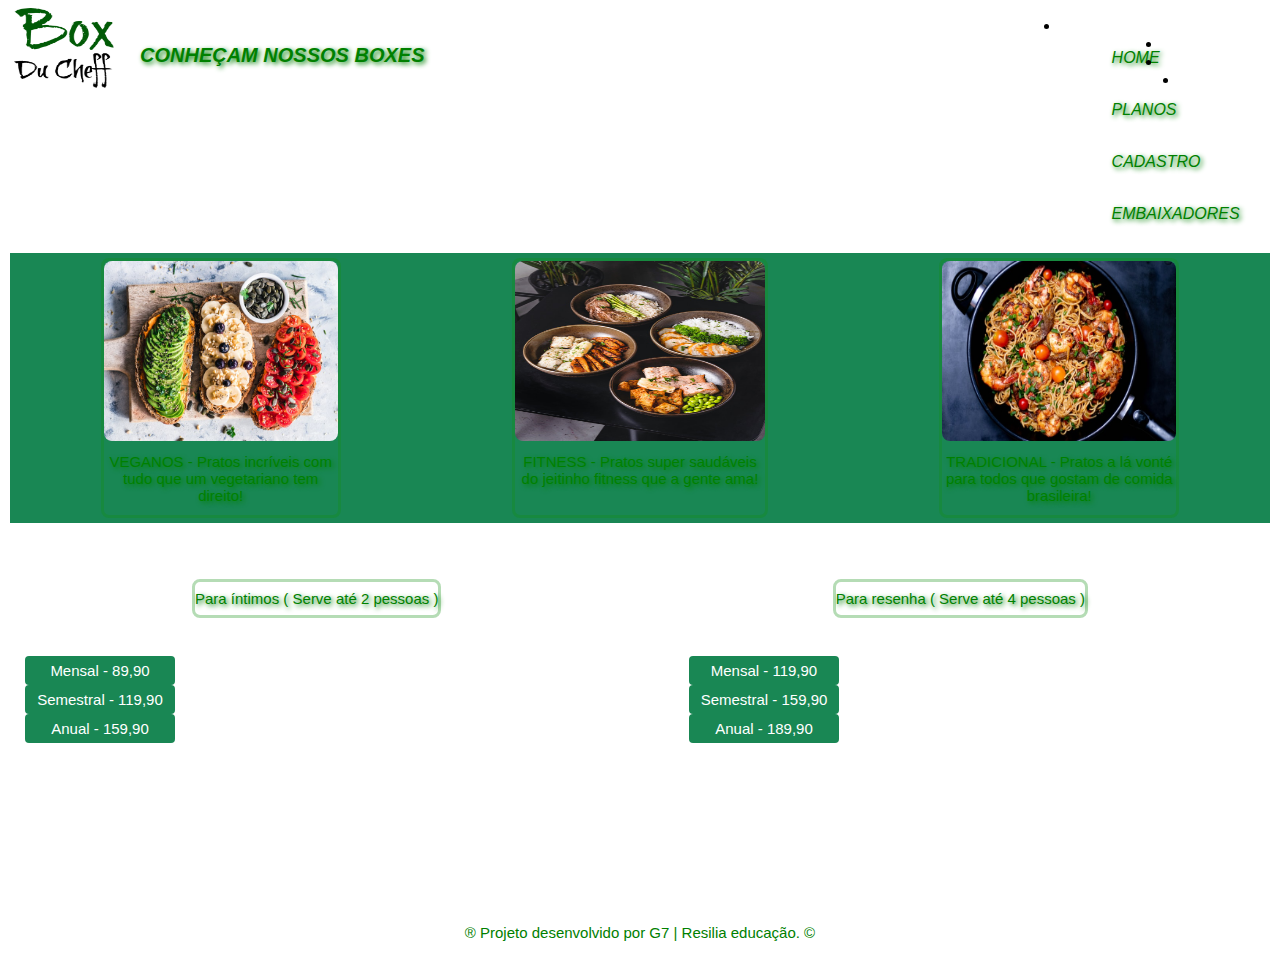
==== commit 507e0757: "mudança de formulario do login" ====
--- a/index.html
+++ b/index.html
@@ -1,196 +1,120 @@
 <!DOCTYPE html>
 <html lang="pt-br">
+
 <head>
     <meta charset="UTF-8">
     <meta http-equiv="X-UA-Compatible" content="IE=edge">
     <meta name="viewport" content="width=device-width, initial-scale=1.0">
-    <link rel="stylesheet" href="https://stackpath.bootstrapcdn.com/bootstrap/4.1.3/css/bootstrap.min.css" integrity="sha384-MCw98/SFnGE8fJT3GXwEOngsV7Zt27NXFoaoApmYm81iuXoPkFOJwJ8ERdknLPMO" crossorigin="anonymous">
-    <link rel="stylesheet" href="css/style.css">
-    <script src="https://cdn.jsdelivr.net/npm/@popperjs/core@2.10.2/dist/umd/popper.min.js" integrity="sha384-7+zCNj/IqJ95wo16oMtfsKbZ9ccEh31eOz1HGyDuCQ6wgnyJNSYdrPa03rtR1zdB" crossorigin="anonymous"></script>
-    <script src="https://cdn.jsdelivr.net/npm/bootstrap@5.1.3/dist/js/bootstrap.min.js" integrity="sha384-QJHtvGhmr9XOIpI6YVutG+2QOK9T+ZnN4kzFN1RtK3zEFEIsxhlmWl5/YESvpZ13" crossorigin="anonymous"></script>
-    <title>Embaixadores Du Cheff</title>
+    <link href="https://cdn.jsdelivr.net/npm/bootstrap@5.1.3/dist/css/bootstrap.min.css" rel="stylesheet"
+        integrity="sha384-1BmE4kWBq78iYhFldvKuhfTAU6auU8tT94WrHftjDbrCEXSU1oBoqyl2QvZ6jIW3" crossorigin="anonymous">
+    <script src="https://cdn.jsdelivr.net/npm/@popperjs/core@2.10.2/dist/umd/popper.min.js"
+        integrity="sha384-7+zCNj/IqJ95wo16oMtfsKbZ9ccEh31eOz1HGyDuCQ6wgnyJNSYdrPa03rtR1zdB" crossorigin="anonymous">
+    </script>
+    <script src="https://cdn.jsdelivr.net/npm/bootstrap@5.1.3/dist/js/bootstrap.min.js"
+        integrity="sha384-QJHtvGhmr9XOIpI6YVutG+2QOK9T+ZnN4kzFN1RtK3zEFEIsxhlmWl5/YESvpZ13" crossorigin="anonymous">
+    </script>
+    <link rel="preconnect" href="https://fonts.googleapis.com">
+    <link rel="preconnect" href="https://fonts.gstatic.com" crossorigin>
+    <link rel="stylesheet" href="style.css">
+    <title>Planos</title>
 </head>
+
 <body>
-    <div>
-        
+    <br>
+    <main>
         <div class="conteudo-box">
             <div class="imagem">
-                <img src="Imagens/logo.png" alt="" class="box-chef">
+                <img src="logo.png" alt="" class="box-chef">
             </div>
-            <div class="tituloPrincipal">
-                <h1><i> NOSSOS EMBAIXADORES</i></h1>
+            <div class="texto">
+                <h1><i>CONHEÇAM NOSSOS BOXES</i></h1>
+            </div>
+        </div>
+        <nav>
+            <ul class="nav justify-content-end">
+                <li class="nav-item">
+                    <a href="#"><i>HOME</i></a>
+                </li>
+                <li class="nav-item">
+                    <a href="#"><i>PLANOS</i></a>
+                </li>
+                <li class="nav-item">
+                    <a href="#"><i>CADASTRO</i></a>
+                </li>
+                <li class="nav-item">
+                    <a href="#"><i>EMBAIXADORES</i></a>
+                </li>
+            </ul>
+
+        </nav>
+        <br>
+        <div class="box-pratos">
+            <!-- card é para alterar o card inteiro -->
+            <div class="card" style="width: 15rem;">
+                <!-- card-img-top é pra mexer na imagem -->
+                <img src="pratoVegeta.jpg" class="card-img-top" alt="Vegetariano">
+                <!-- card vegetariano mexe na caixa de texto -->
+                <div class="card-vegetariano">
+                    <!-- card text mexe no próprio texto -->
+                    <p class="card-text">
+                        VEGANOS -
+                        Pratos incríveis com tudo que um vegetariano tem direito!</p>
+                </div>
+            </div>
+            <br>
+            <div class="card" style="width: 16rem;">
+                <img src="pratoFitness.jpg" class="card-img-top" alt="Fitness">
+                <div class="card-fitness">
+                    <p class="card-text">
+                        FITNESS -
+                        Pratos super saudáveis do jeitinho fitness que a gente ama!
+                    </p>
+                </div>
+            </div>
+            <br>
+            <div class="card" style="width: 15rem;">
+                <img src="pratoTradicional.jpg" class="card-img-top" alt="Tradicional">
+                <div class="card-tradicional">
+                    <p class="card-text">
+                        TRADICIONAL -
+                        Pratos a lá vonté para todos que gostam de comida brasileira!
+                    </p>
+                </div>
+            </div>
+        </div>
+        <br> <br>
+        <div class="box-perfil">
+            <div class="card-perfil">
+                <p class="card-text">
+                    Para íntimos ( Serve até 2 pessoas )
+                </p>
+            </div>
+            <div class="card-perfil">
+                <p class="card-text"> Para resenha ( Serve até 4 pessoas )</p>
+            </div>
+        </div>
+        <br>
+        <div class="container">
+            <div class="planos">
+                <p class="botao-planos" id="mensal">Mensal - 89,90 </p>
+                <p class="botao-planos">Semestral - 119,90 </p>
+                <p class="botao-planos">Anual - 159,90 </p>
+            </div>
+            <div class="planos">
+                <p class="botao-planos" id="mensal-dois">Mensal - 119,90 </p>
+                <p class="botao-planos"> Semestral - 159,90 </p>
+                <p class="botao-planos">Anual - 189,90</p>
             </div>
         </div>
 
-        <header>
-            <!---CONTEUDO DA TOPBAR===========-->
-            <div class="topbarcontainer">
-                <div class="box1">
-                    <div class="texto">
-                        <a id="home" href="#">Home</a>
-                    </div>
-                </div>
-                <!----===================------>
-                <div class="box2">
-                    <div class="texto">
-                        <a id="planos" href="#">Planos</a>
-                    </div>
-                </div>
-                <!--======================-->
-                <div class="box3">
-                    <div class="texto">
-                        <a id="Cadastro" href="#">Cadastro</a>
-                    </div>
-                </div>
-                <!--============================-->
-                <div class="box4">
-                    <div class="texto">
-                        <a id="embaixadores" href="#">Embaixadores</a>
-                    </div>
-                </div>
-                <!--============================-->
-                <div class="box4">
-                    <div class="texto">
-                        <a id="login" href="#">Login</a>
-                    </div>
-                </div>
-                <!--FIM DO CONTEUDO DA TOPBAR =========================-->
-            </div>     
-        </header>
-
-
-        <div class="card-deck">
-
-            
-            <div class="card border border-success">
-                <img class="card-img-top" src="Imagens/Embaixadores/Gabriela.jpeg" height="200" alt="Gabriela">
-                <div class="card-body">
-                <h5 class="card-title">Gabriela Gentile</h5>
-                <!-- <p class="card-text">Este é um card maior com suporte a texto embaixo, que funciona como uma introdução a um conteúdo adicional. Este conteúdo é um pouco maior, para demonstração.</p> -->
-                </div>
-                <div class="card-footer">
-                    <a href="https://www.linkedin.com/in/gabriela-gentile-5a6844150/" target="_blank">
-                        <svg xmlns="https://www.w3.org/2000/svg" width="25" height="25" fill="currentColor" class="bi bi-linkedin" viewBox="0 0 16 16">
-                            <path d="M0 1.146C0 .513.526 0 1.175 0h13.65C15.474 0 16 .513 16 1.146v13.708c0 .633-.526 1.146-1.175 1.146H1.175C.526 16 0 15.487 0 14.854V1.146zm4.943 12.248V6.169H2.542v7.225h2.401zm-1.2-8.212c.837 0 1.358-.554 1.358-1.248-.015-.709-.52-1.248-1.342-1.248-.822 0-1.359.54-1.359 1.248 0 .694.521 1.248 1.327 1.248h.016zm4.908 8.212V9.359c0-.216.016-.432.08-.586.173-.431.568-.878 1.232-.878.869 0 1.216.662 1.216 1.634v3.865h2.401V9.25c0-2.22-1.184-3.252-2.764-3.252-1.274 0-1.845.7-2.165 1.193v.025h-.016a5.54 5.54 0 0 1 .016-.025V6.169h-2.4c.03.678 0 7.225 0 7.225h2.4z"/>
-                        </svg>
-                    </a>
-                    <a href="https://github.com/gabrielagentile" target="_blank">
-                        <svg xmlns="http://www.w3.org/2000/svg" width="25" height="25" fill="currentColor" class="bi bi-github" viewBox="0 0 16 16">
-                            <path d="M8 0C3.58 0 0 3.58 0 8c0 3.54 2.29 6.53 5.47 7.59.4.07.55-.17.55-.38 0-.19-.01-.82-.01-1.49-2.01.37-2.53-.49-2.69-.94-.09-.23-.48-.94-.82-1.13-.28-.15-.68-.52-.01-.53.63-.01 1.08.58 1.23.82.72 1.21 1.87.87 2.33.66.07-.52.28-.87.51-1.07-1.78-.2-3.64-.89-3.64-3.95 0-.87.31-1.59.82-2.15-.08-.2-.36-1.02.08-2.12 0 0 .67-.21 2.2.82.64-.18 1.32-.27 2-.27.68 0 1.36.09 2 .27 1.53-1.04 2.2-.82 2.2-.82.44 1.1.16 1.92.08 2.12.51.56.82 1.27.82 2.15 0 3.07-1.87 3.75-3.65 3.95.29.25.54.73.54 1.48 0 1.07-.01 1.93-.01 2.2 0 .21.15.46.55.38A8.012 8.012 0 0 0 16 8c0-4.42-3.58-8-8-8z"/>
-                        </svg>
-                    </a>
-                </div>
-            </div>
-
-            <div class="card border border-success">
-                <img class="card-img-top" src="Imagens/Embaixadores/Iata.jpeg" height="200" alt="Iata Anderson">
-                <div class="card-body">
-                <h5 class="card-title">Iata Anderson Mendonça</h5>
-                <!-- <p class="card-text">Este é um card maior com suporte a texto embaixo, que funciona como uma introdução a um conteúdo adicional. Este conteúdo é um pouco maior, para demonstração.</p> -->
-                </div>
-                <div class="card-footer">
-                    <a href="https://www.linkedin.com/in/iata-mendon%C3%A7a/" target="_blank">
-                        <svg xmlns="https://www.w3.org/2000/svg" width="25" height="25" fill="currentColor" class="bi bi-linkedin" viewBox="0 0 16 16">
-                            <path d="M0 1.146C0 .513.526 0 1.175 0h13.65C15.474 0 16 .513 16 1.146v13.708c0 .633-.526 1.146-1.175 1.146H1.175C.526 16 0 15.487 0 14.854V1.146zm4.943 12.248V6.169H2.542v7.225h2.401zm-1.2-8.212c.837 0 1.358-.554 1.358-1.248-.015-.709-.52-1.248-1.342-1.248-.822 0-1.359.54-1.359 1.248 0 .694.521 1.248 1.327 1.248h.016zm4.908 8.212V9.359c0-.216.016-.432.08-.586.173-.431.568-.878 1.232-.878.869 0 1.216.662 1.216 1.634v3.865h2.401V9.25c0-2.22-1.184-3.252-2.764-3.252-1.274 0-1.845.7-2.165 1.193v.025h-.016a5.54 5.54 0 0 1 .016-.025V6.169h-2.4c.03.678 0 7.225 0 7.225h2.4z"/>
-                        </svg>
-                    </a>
-                    <a href="https://github.com/IataAnderson" target="_blank">
-                        <svg xmlns="http://www.w3.org/2000/svg" width="25" height="25" fill="currentColor" class="bi bi-github" viewBox="0 0 16 16">
-                            <path d="M8 0C3.58 0 0 3.58 0 8c0 3.54 2.29 6.53 5.47 7.59.4.07.55-.17.55-.38 0-.19-.01-.82-.01-1.49-2.01.37-2.53-.49-2.69-.94-.09-.23-.48-.94-.82-1.13-.28-.15-.68-.52-.01-.53.63-.01 1.08.58 1.23.82.72 1.21 1.87.87 2.33.66.07-.52.28-.87.51-1.07-1.78-.2-3.64-.89-3.64-3.95 0-.87.31-1.59.82-2.15-.08-.2-.36-1.02.08-2.12 0 0 .67-.21 2.2.82.64-.18 1.32-.27 2-.27.68 0 1.36.09 2 .27 1.53-1.04 2.2-.82 2.2-.82.44 1.1.16 1.92.08 2.12.51.56.82 1.27.82 2.15 0 3.07-1.87 3.75-3.65 3.95.29.25.54.73.54 1.48 0 1.07-.01 1.93-.01 2.2 0 .21.15.46.55.38A8.012 8.012 0 0 0 16 8c0-4.42-3.58-8-8-8z"/>
-                        </svg>
-                    </a>
-                </div>
-            </div>
-
-            <div class="card border border-success">
-                <img class="card-img-top" src="Imagens/Embaixadores/Kaio.jpeg" height="200" alt="Kaio Novaes">
-                <div class="card-body">
-                <h5 class="card-title">Kaio Novaes</h5>
-                <!-- <p class="card-text">Este é um card maior com suporte a texto embaixo, que funciona como uma introdução a um conteúdo adicional. Este conteúdo é um pouco maior, para demonstração.</p> -->
-                </div>
-                <div class="card-footer">
-                    <a href="https://www.linkedin.com/in/kaio-novais-1085a9200/" target="_blank">
-                        <svg xmlns="https://www.w3.org/2000/svg" width="25" height="25" fill="currentColor" class="bi bi-linkedin" viewBox="0 0 16 16">
-                            <path d="M0 1.146C0 .513.526 0 1.175 0h13.65C15.474 0 16 .513 16 1.146v13.708c0 .633-.526 1.146-1.175 1.146H1.175C.526 16 0 15.487 0 14.854V1.146zm4.943 12.248V6.169H2.542v7.225h2.401zm-1.2-8.212c.837 0 1.358-.554 1.358-1.248-.015-.709-.52-1.248-1.342-1.248-.822 0-1.359.54-1.359 1.248 0 .694.521 1.248 1.327 1.248h.016zm4.908 8.212V9.359c0-.216.016-.432.08-.586.173-.431.568-.878 1.232-.878.869 0 1.216.662 1.216 1.634v3.865h2.401V9.25c0-2.22-1.184-3.252-2.764-3.252-1.274 0-1.845.7-2.165 1.193v.025h-.016a5.54 5.54 0 0 1 .016-.025V6.169h-2.4c.03.678 0 7.225 0 7.225h2.4z"/>
-                        </svg>
-                    </a>
-                    <a href="https://github.com/kaio-novais" target="_blank">
-                        <svg xmlns="http://www.w3.org/2000/svg" width="25" height="25" fill="currentColor" class="bi bi-github" viewBox="0 0 16 16">
-                            <path d="M8 0C3.58 0 0 3.58 0 8c0 3.54 2.29 6.53 5.47 7.59.4.07.55-.17.55-.38 0-.19-.01-.82-.01-1.49-2.01.37-2.53-.49-2.69-.94-.09-.23-.48-.94-.82-1.13-.28-.15-.68-.52-.01-.53.63-.01 1.08.58 1.23.82.72 1.21 1.87.87 2.33.66.07-.52.28-.87.51-1.07-1.78-.2-3.64-.89-3.64-3.95 0-.87.31-1.59.82-2.15-.08-.2-.36-1.02.08-2.12 0 0 .67-.21 2.2.82.64-.18 1.32-.27 2-.27.68 0 1.36.09 2 .27 1.53-1.04 2.2-.82 2.2-.82.44 1.1.16 1.92.08 2.12.51.56.82 1.27.82 2.15 0 3.07-1.87 3.75-3.65 3.95.29.25.54.73.54 1.48 0 1.07-.01 1.93-.01 2.2 0 .21.15.46.55.38A8.012 8.012 0 0 0 16 8c0-4.42-3.58-8-8-8z"/>
-                        </svg>
-                    </a>
-                </div>
-            </div>
-
-            <div class="card border border-success">
-                <img class="card-img-top" src="Imagens/Embaixadores/madalena.jpg" height="200" alt="Madalena Brito">
-                <div class="card-body">
-                <h5 class="card-title">Madalena Brito</h5>
-                <!-- <p class="card-text">Este é um card maior com suporte a texto embaixo, que funciona como uma introdução a um conteúdo adicional. Este conteúdo é um pouco maior, para demonstração.</p> -->
-                </div>
-                <div class="card-footer">
-                    <a href="https://www.linkedin.com/in/madalena-brito-b65a54213/" target="_blank">
-                        <svg xmlns="https://www.w3.org/2000/svg" width="25" height="25" fill="currentColor" class="bi bi-linkedin" viewBox="0 0 16 16">
-                            <path d="M0 1.146C0 .513.526 0 1.175 0h13.65C15.474 0 16 .513 16 1.146v13.708c0 .633-.526 1.146-1.175 1.146H1.175C.526 16 0 15.487 0 14.854V1.146zm4.943 12.248V6.169H2.542v7.225h2.401zm-1.2-8.212c.837 0 1.358-.554 1.358-1.248-.015-.709-.52-1.248-1.342-1.248-.822 0-1.359.54-1.359 1.248 0 .694.521 1.248 1.327 1.248h.016zm4.908 8.212V9.359c0-.216.016-.432.08-.586.173-.431.568-.878 1.232-.878.869 0 1.216.662 1.216 1.634v3.865h2.401V9.25c0-2.22-1.184-3.252-2.764-3.252-1.274 0-1.845.7-2.165 1.193v.025h-.016a5.54 5.54 0 0 1 .016-.025V6.169h-2.4c.03.678 0 7.225 0 7.225h2.4z"/>
-                        </svg>
-                    </a>
-                    <a href="https://github.com/Mada-k" target="_blank">
-                        <svg xmlns="http://www.w3.org/2000/svg" width="25" height="25" fill="currentColor" class="bi bi-github" viewBox="0 0 16 16">
-                            <path d="M8 0C3.58 0 0 3.58 0 8c0 3.54 2.29 6.53 5.47 7.59.4.07.55-.17.55-.38 0-.19-.01-.82-.01-1.49-2.01.37-2.53-.49-2.69-.94-.09-.23-.48-.94-.82-1.13-.28-.15-.68-.52-.01-.53.63-.01 1.08.58 1.23.82.72 1.21 1.87.87 2.33.66.07-.52.28-.87.51-1.07-1.78-.2-3.64-.89-3.64-3.95 0-.87.31-1.59.82-2.15-.08-.2-.36-1.02.08-2.12 0 0 .67-.21 2.2.82.64-.18 1.32-.27 2-.27.68 0 1.36.09 2 .27 1.53-1.04 2.2-.82 2.2-.82.44 1.1.16 1.92.08 2.12.51.56.82 1.27.82 2.15 0 3.07-1.87 3.75-3.65 3.95.29.25.54.73.54 1.48 0 1.07-.01 1.93-.01 2.2 0 .21.15.46.55.38A8.012 8.012 0 0 0 16 8c0-4.42-3.58-8-8-8z"/>
-                        </svg>
-                    </a>
-                </div>
-            </div>
-            
-            <div class="card border border-success">
-                <img class="card-img-top" src="Imagens/Embaixadores/Mariana.jpg" height="200" alt="Mariana Pane">
-                <div class="card-body">
-                <h5 class="card-title">Mariana Fragali Pane</h5>
-                <!-- <p class="card-text">Este é um card maior com suporte a texto embaixo, que funciona como uma introdução a um conteúdo adicional. Este conteúdo é um pouco maior, para demonstração.</p> -->
-                </div>
-                <div class="card-footer">
-                    <a href="https://www.linkedin.com/in/mariana-fragali-pane-b0b686b7/" target="_blank">
-                        <svg xmlns="https://www.w3.org/2000/svg" width="25" height="25" fill="currentColor" class="bi bi-linkedin" viewBox="0 0 16 16">
-                            <path d="M0 1.146C0 .513.526 0 1.175 0h13.65C15.474 0 16 .513 16 1.146v13.708c0 .633-.526 1.146-1.175 1.146H1.175C.526 16 0 15.487 0 14.854V1.146zm4.943 12.248V6.169H2.542v7.225h2.401zm-1.2-8.212c.837 0 1.358-.554 1.358-1.248-.015-.709-.52-1.248-1.342-1.248-.822 0-1.359.54-1.359 1.248 0 .694.521 1.248 1.327 1.248h.016zm4.908 8.212V9.359c0-.216.016-.432.08-.586.173-.431.568-.878 1.232-.878.869 0 1.216.662 1.216 1.634v3.865h2.401V9.25c0-2.22-1.184-3.252-2.764-3.252-1.274 0-1.845.7-2.165 1.193v.025h-.016a5.54 5.54 0 0 1 .016-.025V6.169h-2.4c.03.678 0 7.225 0 7.225h2.4z"/>
-                        </svg>
-                    </a>
-                    <a href="https://github.com/marifpane" target="_blank">
-                        <svg xmlns="http://www.w3.org/2000/svg" width="25" height="25" fill="currentColor" class="bi bi-github" viewBox="0 0 16 16">
-                            <path d="M8 0C3.58 0 0 3.58 0 8c0 3.54 2.29 6.53 5.47 7.59.4.07.55-.17.55-.38 0-.19-.01-.82-.01-1.49-2.01.37-2.53-.49-2.69-.94-.09-.23-.48-.94-.82-1.13-.28-.15-.68-.52-.01-.53.63-.01 1.08.58 1.23.82.72 1.21 1.87.87 2.33.66.07-.52.28-.87.51-1.07-1.78-.2-3.64-.89-3.64-3.95 0-.87.31-1.59.82-2.15-.08-.2-.36-1.02.08-2.12 0 0 .67-.21 2.2.82.64-.18 1.32-.27 2-.27.68 0 1.36.09 2 .27 1.53-1.04 2.2-.82 2.2-.82.44 1.1.16 1.92.08 2.12.51.56.82 1.27.82 2.15 0 3.07-1.87 3.75-3.65 3.95.29.25.54.73.54 1.48 0 1.07-.01 1.93-.01 2.2 0 .21.15.46.55.38A8.012 8.012 0 0 0 16 8c0-4.42-3.58-8-8-8z"/>
-                        </svg>
-                    </a>                
-                </div>
-            </div>
-            
-            <div class="card border border-success">
-                <img class="card-img-top" src="Imagens/Embaixadores/Othon.jpeg" height="200" alt="Othon Botelho">
-                <div class="card-body">
-                    <h5 class="card-title">Othon Botelho</h5>
-                    <!-- <p class="card-text">Este é um card maior com suporte a texto embaixo, que funciona como uma introdução a um conteúdo adicional. Este conteúdo é um pouco maior, para demonstração.</p> -->
-                </div>
-                <div class="card-footer">
-                    <a href="https://www.linkedin.com/in/othon-botelho-1b0972216/" target="_blank">
-                        <svg xmlns="https://www.w3.org/2000/svg" width="25" height="25" fill="currentColor" class="bi bi-linkedin" viewBox="0 0 16 16">
-                            <path d="M0 1.146C0 .513.526 0 1.175 0h13.65C15.474 0 16 .513 16 1.146v13.708c0 .633-.526 1.146-1.175 1.146H1.175C.526 16 0 15.487 0 14.854V1.146zm4.943 12.248V6.169H2.542v7.225h2.401zm-1.2-8.212c.837 0 1.358-.554 1.358-1.248-.015-.709-.52-1.248-1.342-1.248-.822 0-1.359.54-1.359 1.248 0 .694.521 1.248 1.327 1.248h.016zm4.908 8.212V9.359c0-.216.016-.432.08-.586.173-.431.568-.878 1.232-.878.869 0 1.216.662 1.216 1.634v3.865h2.401V9.25c0-2.22-1.184-3.252-2.764-3.252-1.274 0-1.845.7-2.165 1.193v.025h-.016a5.54 5.54 0 0 1 .016-.025V6.169h-2.4c.03.678 0 7.225 0 7.225h2.4z"/>
-                        </svg>
-                    </a>
-                    <a href="https://github.com/Othonosb" target="_blank">
-                        <svg xmlns="http://www.w3.org/2000/svg" width="25" height="25" fill="currentColor" class="bi bi-github" viewBox="0 0 16 16">
-                            <path d="M8 0C3.58 0 0 3.58 0 8c0 3.54 2.29 6.53 5.47 7.59.4.07.55-.17.55-.38 0-.19-.01-.82-.01-1.49-2.01.37-2.53-.49-2.69-.94-.09-.23-.48-.94-.82-1.13-.28-.15-.68-.52-.01-.53.63-.01 1.08.58 1.23.82.72 1.21 1.87.87 2.33.66.07-.52.28-.87.51-1.07-1.78-.2-3.64-.89-3.64-3.95 0-.87.31-1.59.82-2.15-.08-.2-.36-1.02.08-2.12 0 0 .67-.21 2.2.82.64-.18 1.32-.27 2-.27.68 0 1.36.09 2 .27 1.53-1.04 2.2-.82 2.2-.82.44 1.1.16 1.92.08 2.12.51.56.82 1.27.82 2.15 0 3.07-1.87 3.75-3.65 3.95.29.25.54.73.54 1.48 0 1.07-.01 1.93-.01 2.2 0 .21.15.46.55.38A8.012 8.012 0 0 0 16 8c0-4.42-3.58-8-8-8z"/>
-                        </svg>
-                    </a>
-                </div>
-            </div>
-
-        </div>
-        
-    </div>
-
+    </main>
+    <br>
     <footer>
-        <div class="txt">
-            <h3>Projeto desenvolvido por G7 | Resilia Educação &copy;</h3>
-        </div>
+        <p>
+            &reg; Projeto desenvolvido por G7 | Resilia educação. &copy;
+        </p>
     </footer>
 
 </body>
+
 </html>--- a/style.css
+++ b/style.css
@@ -0,0 +1,171 @@
+* {
+    margin: 0;
+    padding: 0;
+    box-sizing: border-box;
+}
+
+
+img {
+    width: 150px;
+    height: 180px;
+}
+
+p {
+    font-family: 'Open Sans', sans-serif;
+    font-size: 15px;
+}
+
+h1 {
+    font-family: 'Open Sans', sans-serif;
+    font-size: 20px;
+    color: green ;
+    text-shadow: 2px 2px 5px green;
+}
+
+nav {
+    display: flex;
+    justify-content:flex-end;
+    align-items: flex-end;
+    margin-top: -6%;
+    margin-right: 3%;    
+}
+
+.conteudo-box {
+    display: table;
+    text-align: center;
+    margin: -6px 6px 6px 6px;
+    padding: 2px;
+}
+
+.imagem {
+    display: table-cell;
+    float: left;
+    margin: -6px 6px -6px 6px;
+ }
+
+a {
+    display: table-cell;
+    float: left;
+    margin-top: 30px;
+    margin-left: 50px;
+    padding: 2px;
+    text-decoration: none;
+    font-family: 'Open Sans', sans-serif;
+    font-size: 16px;
+    color: green;
+    text-shadow: 2px 2px 5px green;
+}
+
+.box-chef {
+    width: 100px;
+    height: 80px;
+}
+
+.texto { 
+    display: table-cell;
+    float: left;
+    margin-top: 30px;
+    margin-left: 20px;
+}
+
+.box-pratos {
+    display: flex;
+    align-items: center;
+    justify-content: space-evenly;
+    background-color: #198754;
+    margin: 10px 10px 20px 10px;
+    padding: 5px;
+}
+
+.card {
+    background-clip: border-box;
+    border: 3px solid rgba(18, 145, 18, 0.315);
+    width: 300px;
+    height: 260px;
+    border-radius: 0.50rem;
+    -moz-transition: all 0.3s;
+    -webkit-transition: all 0.3s;
+    transition: all 0.3s;
+}
+
+.card:hover {
+    -moz-transform: scale(1.1);
+    -webkit-transform: scale(1.1);
+    transform: scale(1.1);
+}
+
+.card-img-top {
+    width: 100%;
+    border-radius: 0.50rem;
+}
+
+.box-perfil {
+    display: flex;
+    align-items: center;
+    justify-content: space-between;
+    width: 70%;
+    margin: 0 auto;
+    color: green;
+    text-shadow: 2px 2px 5px green;
+    -moz-transition: all 0.3s;
+    -webkit-transition: all 0.3s;
+    transition: all 0.3s;
+}
+
+.card-perfil {
+    border: 3px solid rgba(18, 145, 18, 0.315);
+    border-radius: 0.50rem; 
+}
+
+.card-perfil:hover {
+    -moz-transform: scale(1.1);
+    -webkit-transform: scale(1.1);
+    transform: scale(1.1);
+}
+
+.card-text {
+    text-align: center;
+    padding: 8px 0px;
+    color: green;
+    text-shadow: 2px 2px 5px green;
+}
+
+/* ----- conteúdo de planos ------- */
+.container {
+    display: flex;
+    justify-content: space-between;
+    width: 67.5%;
+    height: 250px; 
+}
+
+.planos {
+    display: flex;
+    flex-direction: column;
+    align-items: center;
+    width: 200px;
+    height: 250px;
+}
+/* ------- conteudo botões ------- */
+.botao-planos {
+    color: white;
+    background-color: #198754;
+    width: 150px;
+    border-radius: 4px;
+    text-align: center;
+    padding: 6px 0px;
+}
+
+#mensal, #mensal-dois {
+    margin-top: 20px;
+}
+/* -------------------------------- */
+
+footer {
+    display: flex;
+    align-items: center;
+    flex-direction: column;
+    text-align: start;
+    color: green;
+    margin: 20px;
+}
+
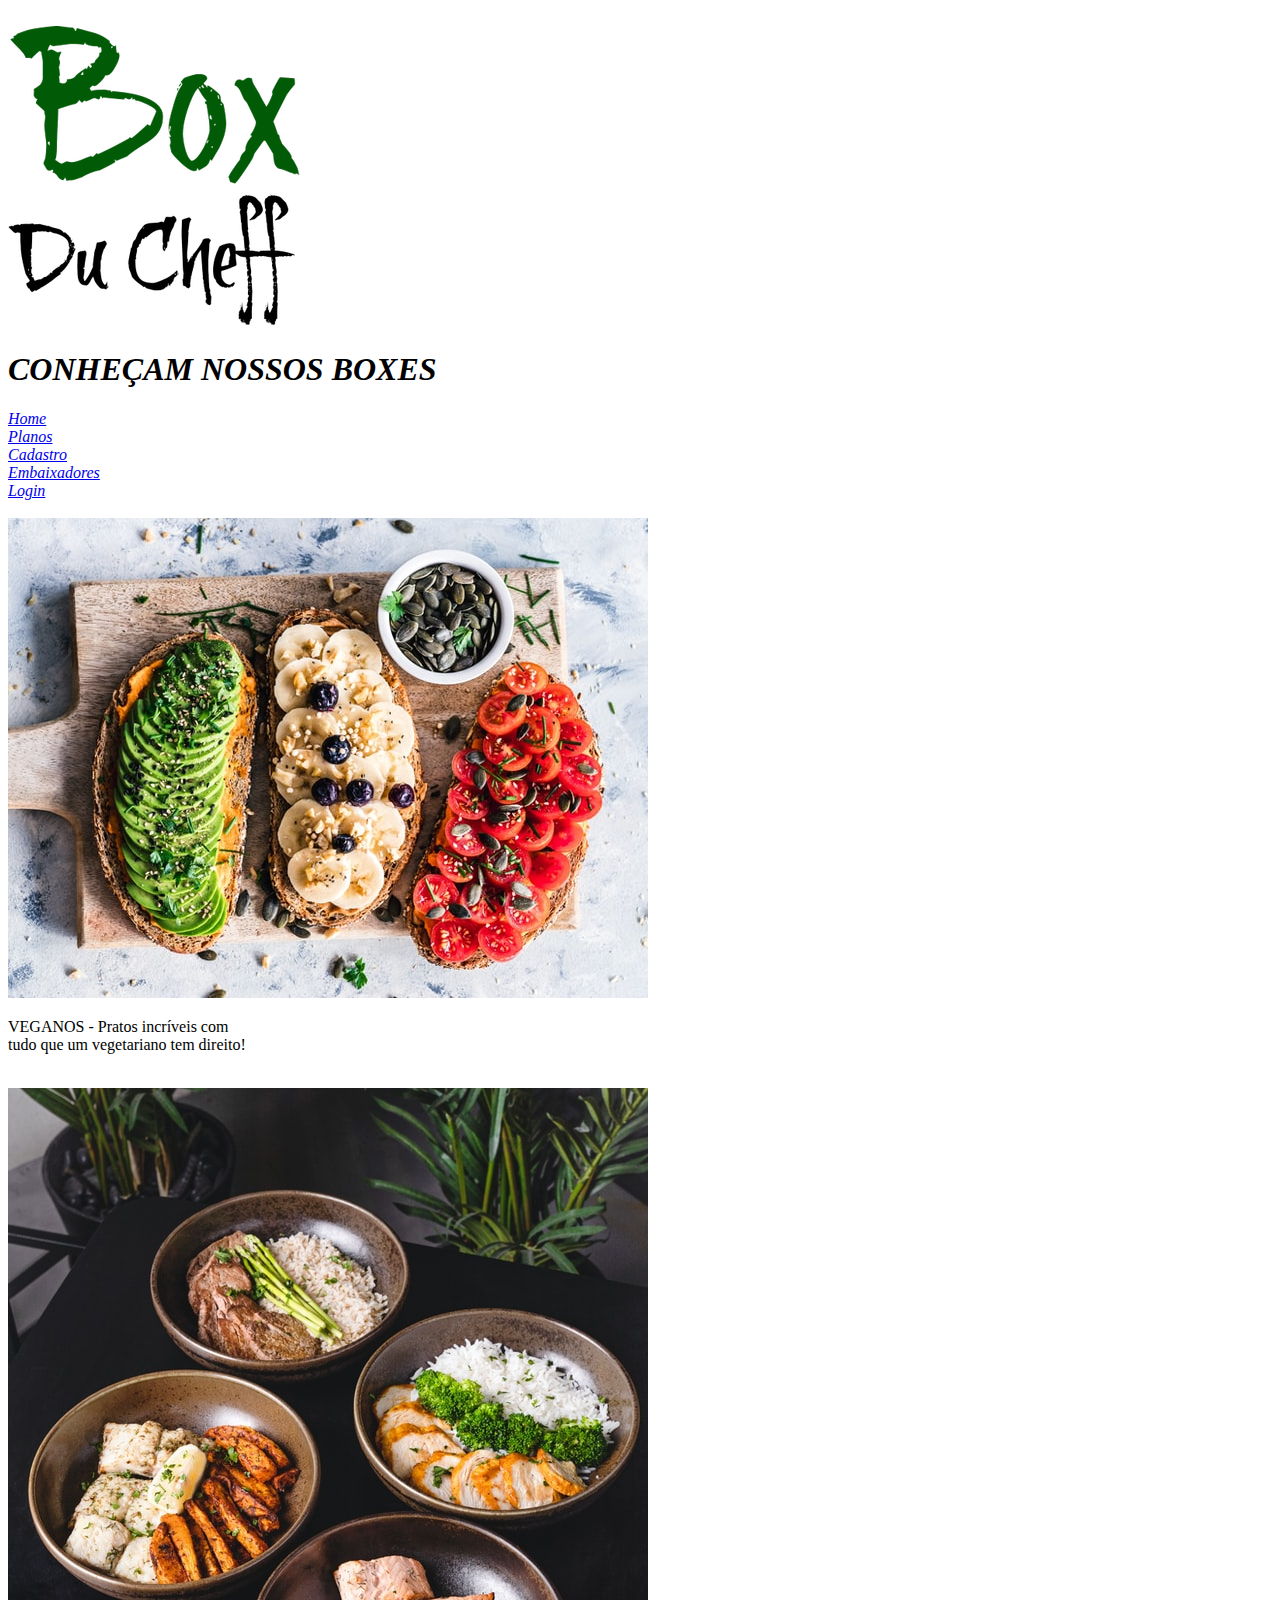
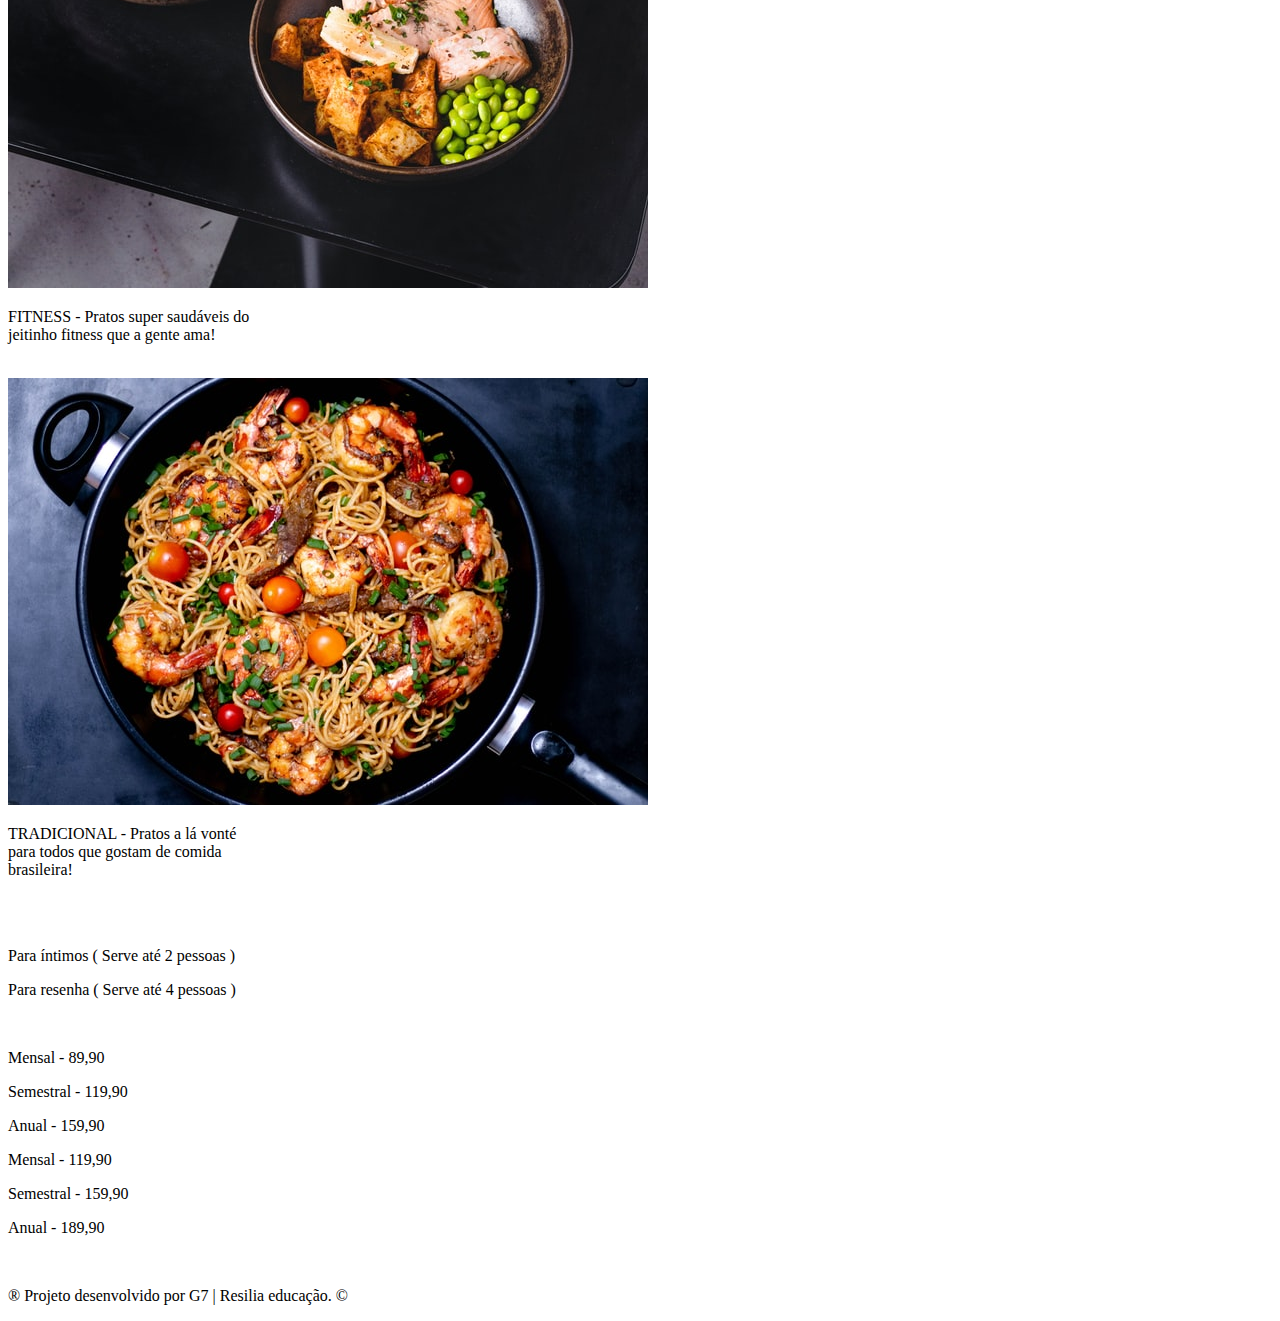
==== commit fef79f8a: "Atualizando index.html" ====
--- a/index.html
+++ b/index.html
@@ -30,33 +30,52 @@
                 <h1><i>CONHEÇAM NOSSOS BOXES</i></h1>
             </div>
         </div>
-        <nav>
-            <ul class="nav justify-content-end">
-                <li class="nav-item">
-                    <a href="#"><i>HOME</i></a>
-                </li>
-                <li class="nav-item">
-                    <a href="#"><i>PLANOS</i></a>
-                </li>
-                <li class="nav-item">
-                    <a href="#"><i>CADASTRO</i></a>
-                </li>
-                <li class="nav-item">
-                    <a href="#"><i>EMBAIXADORES</i></a>
-                </li>
-            </ul>
-
-        </nav>
+        <header>
+            <!---CONTEUDO DA TOPBAR===========-->
+            <div class="topbarcontainer">
+                <div class="box1">
+                    <div class="texto">
+                        <a id="home" href="#"><i> Home</i></a>
+                    </div>
+                </div>
+                <!----===================------>
+                <div class="box2">
+                    <div class="texto">
+                        <a id="planos" href="#"> <i>Planos</i></a>
+                    </div>
+                </div>
+                <!--======================-->
+                <div class="box3">
+                    <div class="texto">
+                        <a id="cadastro" href="#"> <i>Cadastro</i></a>
+                    </div>
+                </div>
+                <!--============================-->
+                <div class="box4">
+                    <div class="texto">
+                        <a id="embaixadores" href="#"><i>Embaixadores</i> </a>
+                    </div>
+                </div>
+                <!--============================-->
+                <div class="box5">
+                    <div class="texto">
+                        <a id="login" href="#"><i>Login</i></a>
+                    </div>
+                </div>
+            </div>
+        </header>
+        <!--FIM DO CONTEUDO DA TOPBAR =========================-->
         <br>
-        <div class="box-pratos">
-            <!-- card é para alterar o card inteiro -->
+        <!-- Essa div box-pratos é que contém as imagens dos pratos -->
+        <div class="box-pratos"> 
             <div class="card" style="width: 15rem;">
+                 <!-- card é para alterar o card inteiro -->
+                <img src="pratoVegeta.jpg" class="card-img-top" alt="Vegetariano">
                 <!-- card-img-top é pra mexer na imagem -->
-                <img src="pratoVegeta.jpg" class="card-img-top" alt="Vegetariano">
-                <!-- card vegetariano mexe na caixa de texto -->
                 <div class="card-vegetariano">
-                    <!-- card text mexe no próprio texto -->
+                    <!-- card vegetariano mexe no formato da caixa de texto -->
                     <p class="card-text">
+                        <!-- card text mexe na fonte e tamanho do texto -->
                         VEGANOS -
                         Pratos incríveis com tudo que um vegetariano tem direito!</p>
                 </div>
@@ -82,7 +101,9 @@
                 </div>
             </div>
         </div>
+        <!-- Essa div box-pratos é que contém as imagens dos pratos -->
         <br> <br>
+        <!-- Essa div contém os botões com os perfis -->
         <div class="box-perfil">
             <div class="card-perfil">
                 <p class="card-text">
@@ -93,7 +114,9 @@
                 <p class="card-text"> Para resenha ( Serve até 4 pessoas )</p>
             </div>
         </div>
+        <!-- Essa div contém os botões com os perfis -->
         <br>
+        <!-- Essa div contém os botões com os planos -->
         <div class="container">
             <div class="planos">
                 <p class="botao-planos" id="mensal">Mensal - 89,90 </p>
@@ -106,7 +129,7 @@
                 <p class="botao-planos">Anual - 189,90</p>
             </div>
         </div>
-
+        <!-- Essa div contém os botões com os planos -->
     </main>
     <br>
     <footer>
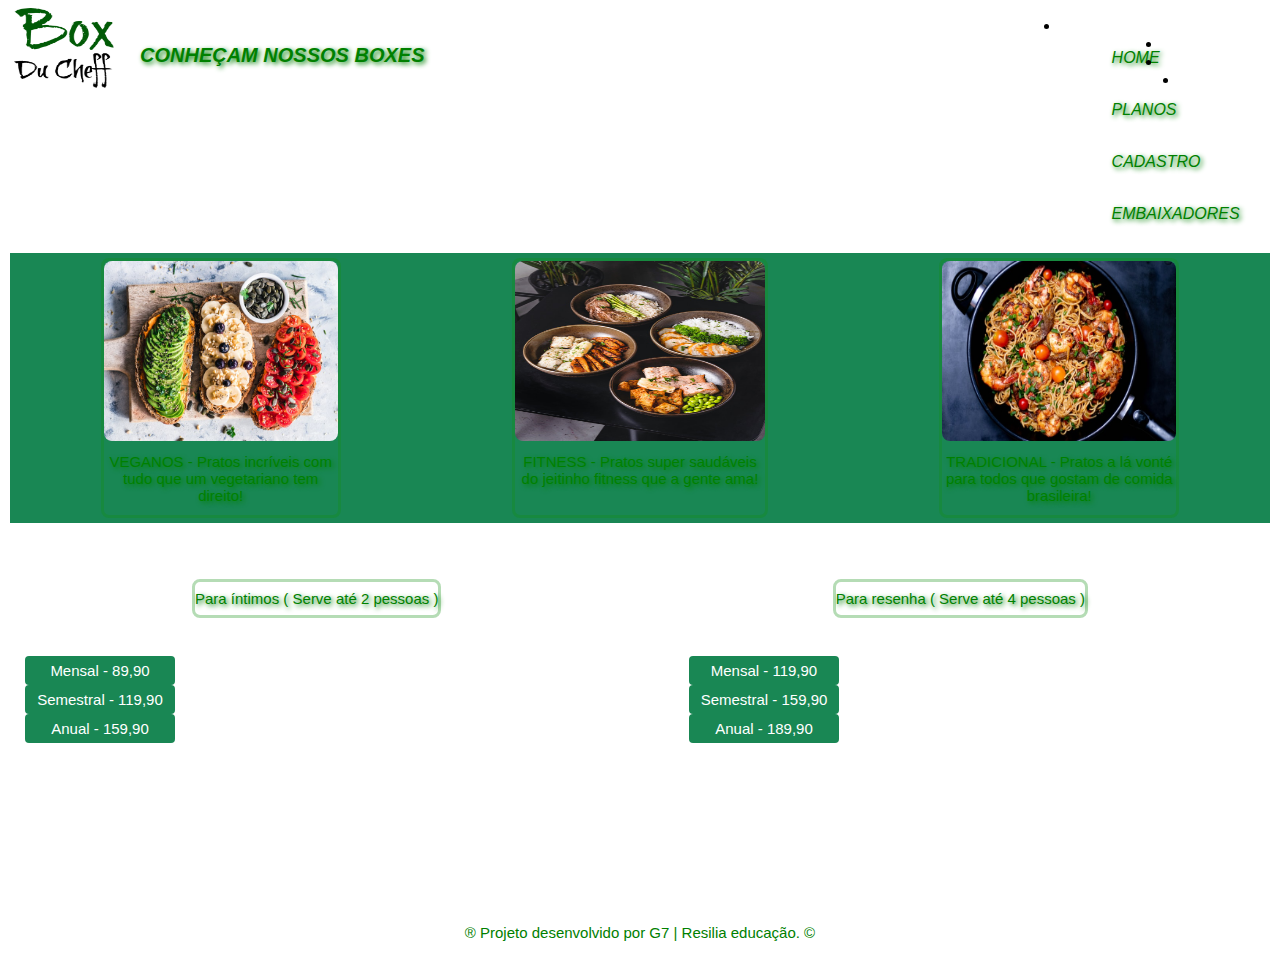
==== commit 22b8f6dc: "Atualizando Html e CSS" ====
--- a/index.html
+++ b/index.html
@@ -30,52 +30,33 @@
                 <h1><i>CONHEÇAM NOSSOS BOXES</i></h1>
             </div>
         </div>
-        <header>
-            <!---CONTEUDO DA TOPBAR===========-->
-            <div class="topbarcontainer">
-                <div class="box1">
-                    <div class="texto">
-                        <a id="home" href="#"><i> Home</i></a>
-                    </div>
-                </div>
-                <!----===================------>
-                <div class="box2">
-                    <div class="texto">
-                        <a id="planos" href="#"> <i>Planos</i></a>
-                    </div>
-                </div>
-                <!--======================-->
-                <div class="box3">
-                    <div class="texto">
-                        <a id="cadastro" href="#"> <i>Cadastro</i></a>
-                    </div>
-                </div>
-                <!--============================-->
-                <div class="box4">
-                    <div class="texto">
-                        <a id="embaixadores" href="#"><i>Embaixadores</i> </a>
-                    </div>
-                </div>
-                <!--============================-->
-                <div class="box5">
-                    <div class="texto">
-                        <a id="login" href="#"><i>Login</i></a>
-                    </div>
-                </div>
-            </div>
-        </header>
-        <!--FIM DO CONTEUDO DA TOPBAR =========================-->
+        <nav>
+            <ul class="nav justify-content-end">
+                <li class="nav-item">
+                    <a href="#"><i>HOME</i></a>
+                </li>
+                <li class="nav-item">
+                    <a href="#"><i>PLANOS</i></a>
+                </li>
+                <li class="nav-item">
+                    <a href="#"><i>CADASTRO</i></a>
+                </li>
+                <li class="nav-item">
+                    <a href="#"><i>EMBAIXADORES</i></a>
+                </li>
+            </ul>
+
+        </nav>
         <br>
-        <!-- Essa div box-pratos é que contém as imagens dos pratos -->
-        <div class="box-pratos"> 
+        <div class="box-pratos">
+            <!-- card é para alterar o card inteiro -->
             <div class="card" style="width: 15rem;">
-                 <!-- card é para alterar o card inteiro -->
+                <!-- card-img-top é pra mexer na imagem -->
                 <img src="pratoVegeta.jpg" class="card-img-top" alt="Vegetariano">
-                <!-- card-img-top é pra mexer na imagem -->
+                <!-- card vegetariano mexe na caixa de texto -->
                 <div class="card-vegetariano">
-                    <!-- card vegetariano mexe no formato da caixa de texto -->
+                    <!-- card text mexe no próprio texto -->
                     <p class="card-text">
-                        <!-- card text mexe na fonte e tamanho do texto -->
                         VEGANOS -
                         Pratos incríveis com tudo que um vegetariano tem direito!</p>
                 </div>
@@ -101,9 +82,7 @@
                 </div>
             </div>
         </div>
-        <!-- Essa div box-pratos é que contém as imagens dos pratos -->
         <br> <br>
-        <!-- Essa div contém os botões com os perfis -->
         <div class="box-perfil">
             <div class="card-perfil">
                 <p class="card-text">
@@ -114,9 +93,7 @@
                 <p class="card-text"> Para resenha ( Serve até 4 pessoas )</p>
             </div>
         </div>
-        <!-- Essa div contém os botões com os perfis -->
         <br>
-        <!-- Essa div contém os botões com os planos -->
         <div class="container">
             <div class="planos">
                 <p class="botao-planos" id="mensal">Mensal - 89,90 </p>
@@ -129,7 +106,6 @@
                 <p class="botao-planos">Anual - 189,90</p>
             </div>
         </div>
-        <!-- Essa div contém os botões com os planos -->
     </main>
     <br>
     <footer>
--- a/style.css
+++ b/style.css
@@ -0,0 +1,169 @@
+* {
+    margin: 0;
+    padding: 0;
+    box-sizing: border-box;
+}
+
+
+img {
+    width: 150px;
+    height: 180px;
+}
+
+p {
+    font-family: 'Open Sans', sans-serif;
+    font-size: 15px;
+}
+
+h1 {
+    font-family: 'Open Sans', sans-serif;
+    font-size: 20px;
+    color: green ;
+    text-shadow: 2px 2px 5px green;
+}
+
+nav {
+    display: flex;
+    justify-content:flex-end;
+    align-items: flex-end;
+    margin-top: -6%;
+    margin-right: 3%;    
+}
+
+.conteudo-box {
+    display: table;
+    text-align: center;
+    margin: -6px 6px 6px 6px;
+    padding: 2px;
+}
+
+.imagem {
+    display: table-cell;
+    float: left;
+    margin: -6px 6px -6px 6px;
+ }
+
+a {
+    display: table-cell;
+    float: left;
+    margin-top: 30px;
+    margin-left: 50px;
+    padding: 2px;
+    text-decoration: none;
+    font-family: 'Open Sans', sans-serif;
+    font-size: 16px;
+    color: green;
+    text-shadow: 2px 2px 5px green;
+}
+
+.box-chef {
+    width: 100px;
+    height: 80px;
+}
+
+.texto { 
+    display: table-cell;
+    float: left;
+    margin-top: 30px;
+    margin-left: 20px;
+}
+.box-pratos {
+    display: flex;
+    align-items: center;
+    justify-content: space-evenly;
+    background-color: #198754;
+    margin: 10px 10px 20px 10px;
+    padding: 5px;
+}
+
+.card {
+    background-clip: border-box;
+    border: 3px solid rgba(18, 145, 18, 0.315);
+    width: 300px;
+    height: 260px;
+    border-radius: 0.50rem;
+    -moz-transition: all 0.3s;
+    -webkit-transition: all 0.3s;
+    transition: all 0.3s;
+}
+
+.card:hover {
+    -moz-transform: scale(1.1);
+    -webkit-transform: scale(1.1);
+    transform: scale(1.1);
+}
+
+.card-img-top {
+    width: 100%;
+    border-radius: 0.50rem;
+}
+.box-perfil {
+    display: flex;
+    align-items: center;
+    justify-content: space-between;
+    width: 70%;
+    margin: 0 auto;
+    color: green;
+    text-shadow: 2px 2px 5px green;
+    -moz-transition: all 0.3s;
+    -webkit-transition: all 0.3s;
+    transition: all 0.3s;
+}
+
+.card-perfil {
+    border: 3px solid rgba(18, 145, 18, 0.315);
+    border-radius: 0.50rem; 
+}
+
+.card-perfil:hover {
+    -moz-transform: scale(1.1);
+    -webkit-transform: scale(1.1);
+    transform: scale(1.1);
+}
+
+.card-text {
+    text-align: center;
+    padding: 8px 0px;
+    color: green;
+    text-shadow: 2px 2px 5px green;
+}
+
+/* ----- conteúdo de planos ------- */
+.container {
+    display: flex;
+    justify-content: space-between;
+    width: 67.5%;
+    height: 250px; 
+}
+
+.planos {
+    display: flex;
+    flex-direction: column;
+    align-items: center;
+    width: 200px;
+    height: 250px;
+}
+/* ------- conteudo botões ------- */
+.botao-planos {
+    color: white;
+    background-color: #198754;
+    width: 150px;
+    border-radius: 4px;
+    text-align: center;
+    padding: 6px 0px;
+}
+
+#mensal, #mensal-dois {
+    margin-top: 20px;
+}
+/* -------------------------------- */
+
+footer {
+    display: flex;
+    align-items: center;
+    flex-direction: column;
+    text-align: start;
+    color: green;
+    margin: 20px;
+}
+
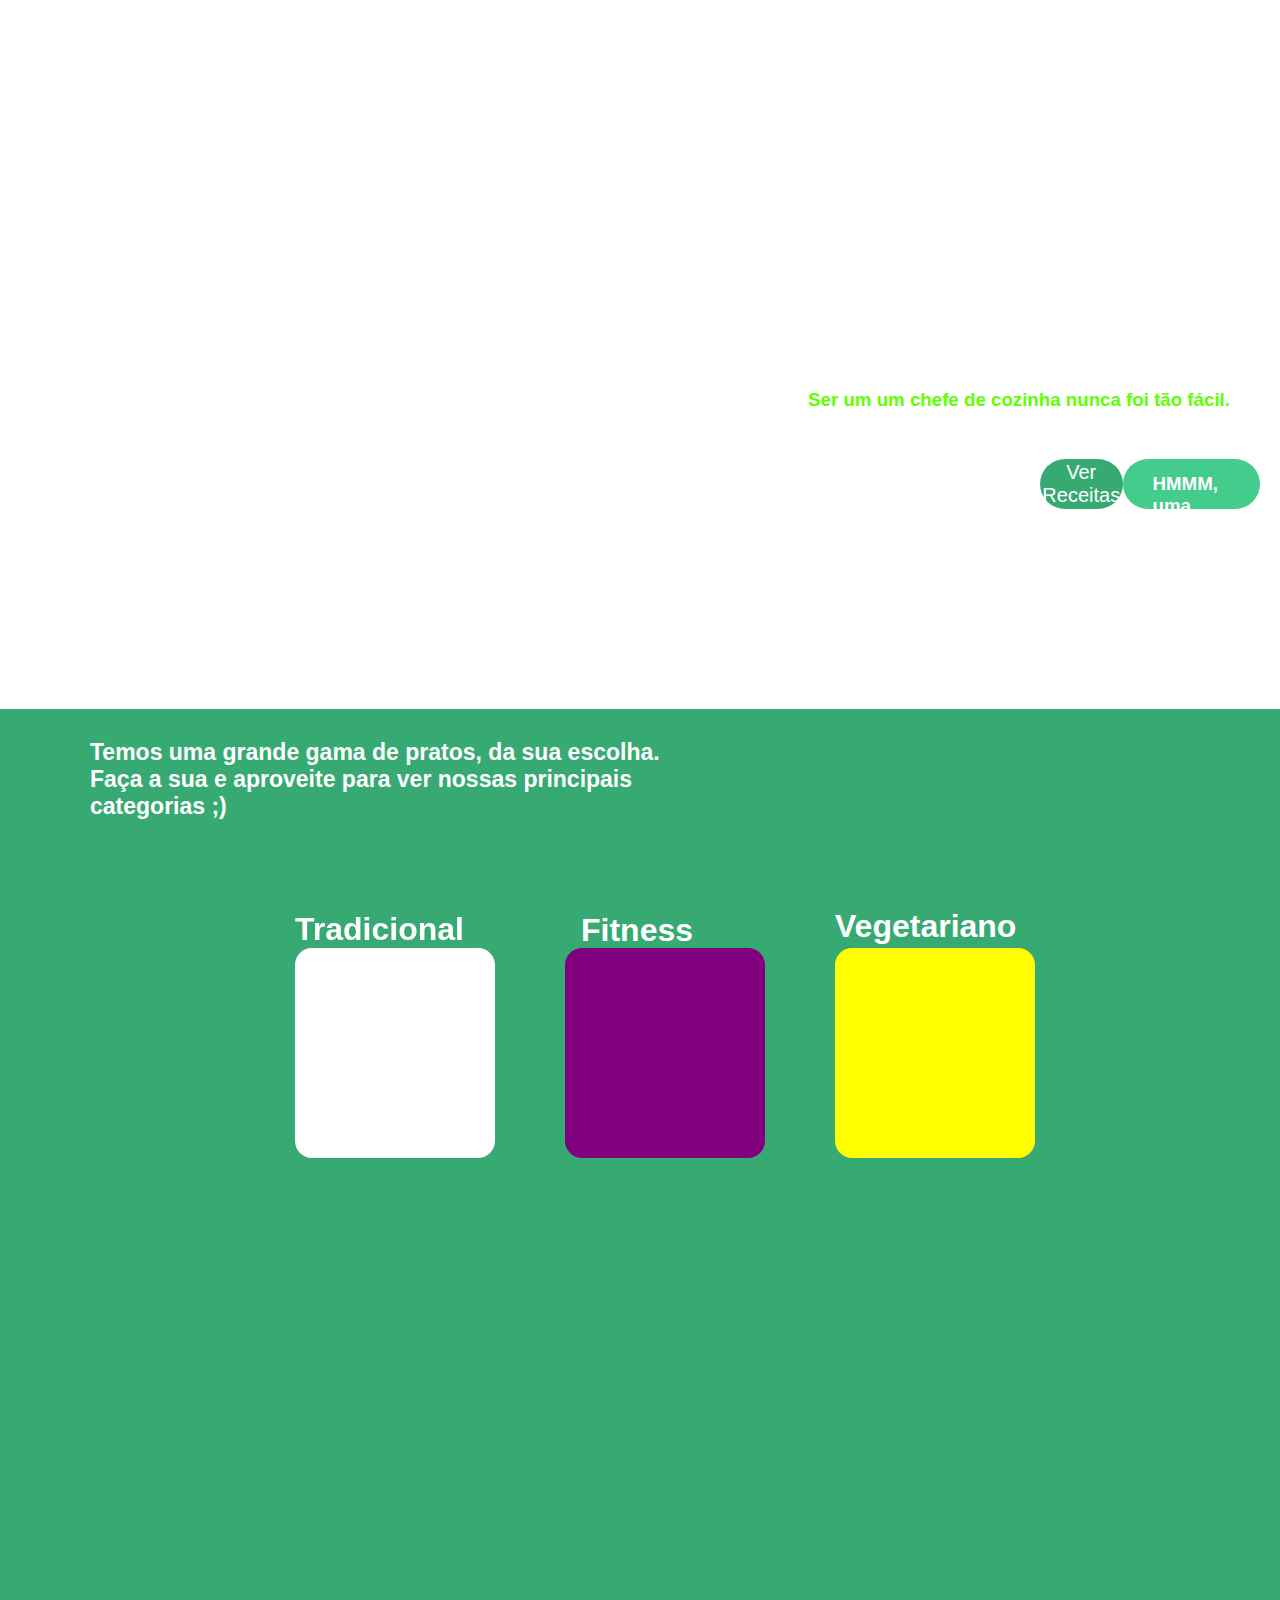
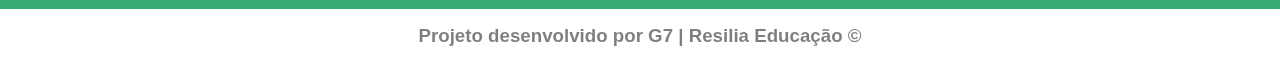
==== commit 27d67813: "modificando indexhome para index.html" ====
--- a/index.html
+++ b/index.html
@@ -5,115 +5,103 @@
     <meta charset="UTF-8">
     <meta http-equiv="X-UA-Compatible" content="IE=edge">
     <meta name="viewport" content="width=device-width, initial-scale=1.0">
-    <link href="https://cdn.jsdelivr.net/npm/bootstrap@5.1.3/dist/css/bootstrap.min.css" rel="stylesheet"
-        integrity="sha384-1BmE4kWBq78iYhFldvKuhfTAU6auU8tT94WrHftjDbrCEXSU1oBoqyl2QvZ6jIW3" crossorigin="anonymous">
-    <script src="https://cdn.jsdelivr.net/npm/@popperjs/core@2.10.2/dist/umd/popper.min.js"
-        integrity="sha384-7+zCNj/IqJ95wo16oMtfsKbZ9ccEh31eOz1HGyDuCQ6wgnyJNSYdrPa03rtR1zdB" crossorigin="anonymous">
-    </script>
-    <script src="https://cdn.jsdelivr.net/npm/bootstrap@5.1.3/dist/js/bootstrap.min.js"
-        integrity="sha384-QJHtvGhmr9XOIpI6YVutG+2QOK9T+ZnN4kzFN1RtK3zEFEIsxhlmWl5/YESvpZ13" crossorigin="anonymous">
-    </script>
-    <link rel="preconnect" href="https://fonts.googleapis.com">
-    <link rel="preconnect" href="https://fonts.gstatic.com" crossorigin>
-    <link rel="stylesheet" href="style.css">
-    <title>Planos</title>
+    <title>Home Du cheff</title>
+    <link rel="stylesheet" href="home.css">
+    <script src="scripthome.js"></script>
+    <link rel="shortcut icon"
+        href="https://cdn-icons.flaticon.com/png/512/2515/premium/2515249.png?token=exp=1644734306~hmac=438a1fb9cd7b9ee2b1e8ecd95f3e6098"
+        type="image/png">
 </head>
 
 <body>
-    <br>
-    <main>
-        <div class="conteudo-box">
-            <div class="imagem">
-                <img src="logo.png" alt="" class="box-chef">
-            </div>
-            <div class="texto">
-                <h1><i>CONHEÇAM NOSSOS BOXES</i></h1>
-            </div>
-        </div>
-        <nav>
-            <ul class="nav justify-content-end">
-                <li class="nav-item">
-                    <a href="#"><i>HOME</i></a>
-                </li>
-                <li class="nav-item">
-                    <a href="#"><i>PLANOS</i></a>
-                </li>
-                <li class="nav-item">
-                    <a href="#"><i>CADASTRO</i></a>
-                </li>
-                <li class="nav-item">
-                    <a href="#"><i>EMBAIXADORES</i></a>
-                </li>
-            </ul>
 
-        </nav>
-        <br>
-        <div class="box-pratos">
-            <!-- card é para alterar o card inteiro -->
-            <div class="card" style="width: 15rem;">
-                <!-- card-img-top é pra mexer na imagem -->
-                <img src="pratoVegeta.jpg" class="card-img-top" alt="Vegetariano">
-                <!-- card vegetariano mexe na caixa de texto -->
-                <div class="card-vegetariano">
-                    <!-- card text mexe no próprio texto -->
-                    <p class="card-text">
-                        VEGANOS -
-                        Pratos incríveis com tudo que um vegetariano tem direito!</p>
+    <header>
+        <!---CONTEUDO DA TOPBAR===========-->
+        <div class="topbarcontainer">
+            <div class="box1">
+                <div class="texto">
+                    <a id="produtos" href="indexhome.html">Home | inicio</a>
                 </div>
             </div>
-            <br>
-            <div class="card" style="width: 16rem;">
-                <img src="pratoFitness.jpg" class="card-img-top" alt="Fitness">
-                <div class="card-fitness">
-                    <p class="card-text">
-                        FITNESS -
-                        Pratos super saudáveis do jeitinho fitness que a gente ama!
-                    </p>
+            <!----===================------>
+            <div class="box2">
+                <div class="texto">
+                    <a id="embaixadores" href="planos/planos.html">Planos</a>
                 </div>
             </div>
-            <br>
-            <div class="card" style="width: 15rem;">
-                <img src="pratoTradicional.jpg" class="card-img-top" alt="Tradicional">
-                <div class="card-tradicional">
-                    <p class="card-text">
-                        TRADICIONAL -
-                        Pratos a lá vonté para todos que gostam de comida brasileira!
-                    </p>
+            <!--======================-->
+            <div class="box3">
+                <div class="texto">
+                    <a id="receitas" href="Embaixadores/embaixadores.html">Embaixadores</a>
                 </div>
             </div>
+            <!--============================-->
+            <div class="box4">
+                <div class="texto">
+                    <a id="cadastro" href="Cadastro/cadastro.html">Cadastro</a>
+                </div>
+            </div>
+
+            <div class="box5">
+                <div class="texto">
+                    <a id="cadastro" href="loginRecuperacaoDeSenha/login.html" target="blanck">Login</a>
+                </div>
+            </div>
+            <!--FIM DO CONTEUDO DA TOPBAR =========================-->
         </div>
-        <br> <br>
-        <div class="box-perfil">
-            <div class="card-perfil">
-                <p class="card-text">
-                    Para íntimos ( Serve até 2 pessoas )
-                </p>
+    </header>
+
+    <div class="titulo">
+        <h1>Prazer, somos a <br> Box Du Cheff.</h1>
+    </div>
+    <div class="subtitulo">
+        <h3>Ser um um chefe de cozinha nunca foi tão fácil.</h3>
+    </div>
+
+    <div class="btn">
+        <button onclick="scrollDiv()">Ver Receitas</button>
+        <div class="btn1">
+            <h3>HMMM, uma Delicia!</h3>
+        </div>
+    </div>
+
+    <!-- <div class="seta"> -->
+        <!-- <img id="ST" src="https://cdn-icons-png.flaticon.com/512/6353/6353564.png" alt="setinha" srcset=""> -->
+    <!-- </div> -->
+
+    <div class="pratos">
+        <div class="degu">
+            <!-- <h3>DEGUST | DEGUST | DEGUST | DEGUST | DEGUST</h3> -->
+        </div>
+
+        <div class="ptxt">
+            <h2>Temos uma grande gama de pratos, da sua escolha.
+                <br> Faça a sua e aproveite para ver nossas principais
+                <br>categorias ;)</h2>
+        </div>
+
+        <section>
+            <div class="seletor">
+                <div class="opcao1">
+                    <h1>Tradicional</h1>
+
+                </div>
+
+                <div class="opcao2">
+                    <h1>Fitness</h1>
+                </div>
+                <div class="opcao3">
+                    <h1>Vegetariano</h1>
+                </div>
+
             </div>
-            <div class="card-perfil">
-                <p class="card-text"> Para resenha ( Serve até 4 pessoas )</p>
-            </div>
+        </section>
+    </div>
+    <footer>
+        <div class="txt">
+            <h3>Projeto desenvolvido por G7 | Resilia Educação &copy;</h3>
         </div>
-        <br>
-        <div class="container">
-            <div class="planos">
-                <p class="botao-planos" id="mensal">Mensal - 89,90 </p>
-                <p class="botao-planos">Semestral - 119,90 </p>
-                <p class="botao-planos">Anual - 159,90 </p>
-            </div>
-            <div class="planos">
-                <p class="botao-planos" id="mensal-dois">Mensal - 119,90 </p>
-                <p class="botao-planos"> Semestral - 159,90 </p>
-                <p class="botao-planos">Anual - 189,90</p>
-            </div>
-        </div>
-    </main>
-    <br>
-    <footer>
-        <p>
-            &reg; Projeto desenvolvido por G7 | Resilia educação. &copy;
-        </p>
     </footer>
-
 </body>
 
 </html>--- a/home.css
+++ b/home.css
@@ -0,0 +1,291 @@
+/*Codigo criado por kaio reisson para Projeto final | Resilia Educação */
+/*Seguindo o desing votado e discutido pela bancada do trabalho, esta home page/ leading page 
+foi criada sem a necessidade de recursos de fora (bootstrap ou demais frameworks)*/
+
+
+/*Scrollbar content***/
+
+
+/*KEYFRAMES ANIMATION***/
+@keyframes opacidade{
+    0%{
+        opacity: 0%;
+        transform: translateY(30px);
+    }
+
+    100%{
+        opacity: 100%;
+
+    }
+}
+
+@keyframes opacidade2{
+    0%{
+        opacity: 0%;
+          transform: translateY(10px)
+    }
+    
+    100%{
+        opacity: 100%;
+        transform: translateY(30px)
+
+    }
+}
+
+/* @imports ==== */
+@import url('https://fonts.googleapis.com/css2? família=Open+Sans:wght@300;500;700&display=swap');
+
+/*valores padrão navegador*/
+::selection{
+    background-color: #184d34;
+
+}
+*{
+    margin: 0;
+    padding: 0;
+}
+/*=====================*/
+
+body{  
+    background-image: opacity(10%);
+    background-position: 70rem;
+    background-image: url(imagens/pratodecomida.jpg);  
+    font-family:'Open Sans' , sans-serif ;
+}
+
+/**=========Conteudo topBar ===============*/
+/*====CASO QUEIRA COPIAR A TOPBAR, LEMBRAR DE ADICIONAR O MESMO CODIGO HTML====*/
+
+.topbarcontainer{
+    justify-content: flex-end;
+    display: flex;
+    margin-top: 2rem;
+    margin-right: 40px;
+}
+.texto{
+    font-size: 16px;
+    font-weight: 500;
+}
+.topbarcontainer a{
+
+    margin-right: 30px;
+    text-decoration: none;
+    color: white;
+}
+.topbarcontainer a:hover{
+    color: rgb(7, 250, 47);
+    text-decoration: underline;
+}
+
+.box1{
+    margin-right: 15px;
+    transition: 0.5s;
+    border-radius: 7px;
+    align-items: center;
+    justify-content: center;
+}
+
+.box2{
+    margin-right: 15px;
+    transition: 0.5s;
+    border-radius: 7px;
+    align-items: center;
+    justify-content: center;
+}
+
+.box3{
+    margin-right: 15px;
+    transition: 0.5s;
+    border-radius: 7px;
+    align-items: center;
+    justify-content: center;
+
+}
+
+/*==== FIM DO CONTEUDO TOPBAR======*/
+
+
+.titulo{
+    color: white;
+    display: flex;
+    justify-content: flex-end;
+    margin-top: 11rem;
+    margin-right: 50px;
+
+}
+.titulo h1{
+    margin-left: 3rem;
+    font-weight: 500;
+    font-size: 60px;
+    animation: opacidade 3s;
+}
+.subtitulo{
+    color: rgb(95, 255, 2);
+    display: flex;
+    justify-content: flex-end;
+    margin-top: 25px;
+    margin-right: 50px;
+}
+.btn button{
+    font-size: 20px;
+    width: 150px;
+    height: 50px;
+    border-radius: 100px;
+    border: none;
+    cursor: pointer;
+    color: white;
+    background-color: #37aa74;
+    
+}
+.btn{
+    display: flex;
+    justify-content: flex-start;
+    margin-top: 3rem;
+    margin-left: 65rem;
+    
+}
+.btn1{
+    margin-right: 20px;
+    position: relative;
+    width: 250px;
+    height: 50px;
+    border-radius: 100px;
+    background-color: #29c57ce0;
+    
+}
+.btn1 h3{
+    color: white;
+    margin-top: 14px;
+    margin-left: 30px;
+    
+}
+
+.pratos{
+
+    width: 100%;
+    height: 100vh;
+    margin-top:200px;
+    background-color: #37aa74;
+}
+.seta{
+    display: flex;
+    margin-top: 90px;
+    justify-content: center;
+}
+.seta img{
+    max-width: 70px;
+    border-radius: 10px;
+    background-color: #184d34;
+    animation: opacidade2 1s infinite alternate;
+}
+/*==== FOOTER CONTENT ======*/
+.txt{
+    display: flex;
+    justify-content: center;
+    height: 50px;
+    background-color: white;
+}
+.txt h3{
+    margin-top: 16px;
+    color: black;
+    opacity: 50%;
+}
+/*===== FOOTER END CONTENT =======*/
+.ptxt{
+    color: white;
+    display: grid;
+    justify-content: flex-start;
+    margin-left: 90px;
+    margin-top: 30px;
+}
+.ptxt h2{
+    font-size: 23px;
+}
+.degu{
+    color: white;
+    display: flex;
+    justify-content: flex-end;
+    position: relative;
+    font-style: bold;
+    font-weight: 300;
+    margin-right: 20px;
+    
+}
+.degu h3{
+    margin-top: 5rem;
+    position: relative;
+}
+.opcao1{
+    filter: saturate(20%);
+    color: white;
+    margin-right: 70px;
+    height: 210px;
+    width: 200px;
+    border-radius: 17px;
+    background-color: white;
+    transition: 0.5s;
+    background-position: -4rem;
+    background-image: url(https://img.freepik.com/fotos-gratis/comida-deliciosa-de-alto-angulo-no-prato_23-2149214674.jpg?w=360);
+}
+.opcao1 h1{
+    margin-top: -37px;
+}
+.opcao1:hover{
+    height: 310px;
+    width: 270px;
+    font-size: 13px;
+    border-radius: 10px;
+    filter: saturate(100%);
+
+}
+.opcao2{
+    margin-right: 70px;
+    height: 210px;
+    width: 200px;
+    border-radius: 17px;
+    background-color: purple;
+    transition: 0.5s;
+    background-position: -13rem -5rem;
+    background-image: url(https://img.freepik.com/fotos-gratis/garota-mantem-um-prato-com-muesli-e-kiwi-apos-treino-de-fitness-com-halteres_8353-5764.jpg?w=996);
+}
+.opcao2 h1{
+    margin-left: 1rem;
+    margin-top: -36px;
+    color: white;
+    animation-duration: 0.5s;
+    animation-name: opacidade;
+}
+.opcao2:hover{
+    font-size: 13px;
+    height: 310px;
+    width: 270px;
+}
+
+.opcao3{
+    margin-right: 40px;
+    height: 210px;
+    width: 200px;
+    border-radius: 17px;
+    background-color: yellow;
+    transition: 0.5s;
+    color: white;
+    background-position: -3rem -1.5rem;
+    background-image: url(https://img.freepik.com/fotos-gratis/vista-superior-de-comida-vegetariana-saudavel-e-equilibrada_1150-37017.jpg?w=1060);
+}
+.opcao3 h1{
+    margin-top: -40px;
+}
+.opcao3:hover{
+    height: 310px;
+    width: 270px;
+    border-radius: 10px; 
+    font-size: 13px;
+}
+
+.seletor{
+    margin-top: 8rem;
+    display: flex;
+    justify-content: center;
+    margin-left: 90px;
+}
+
